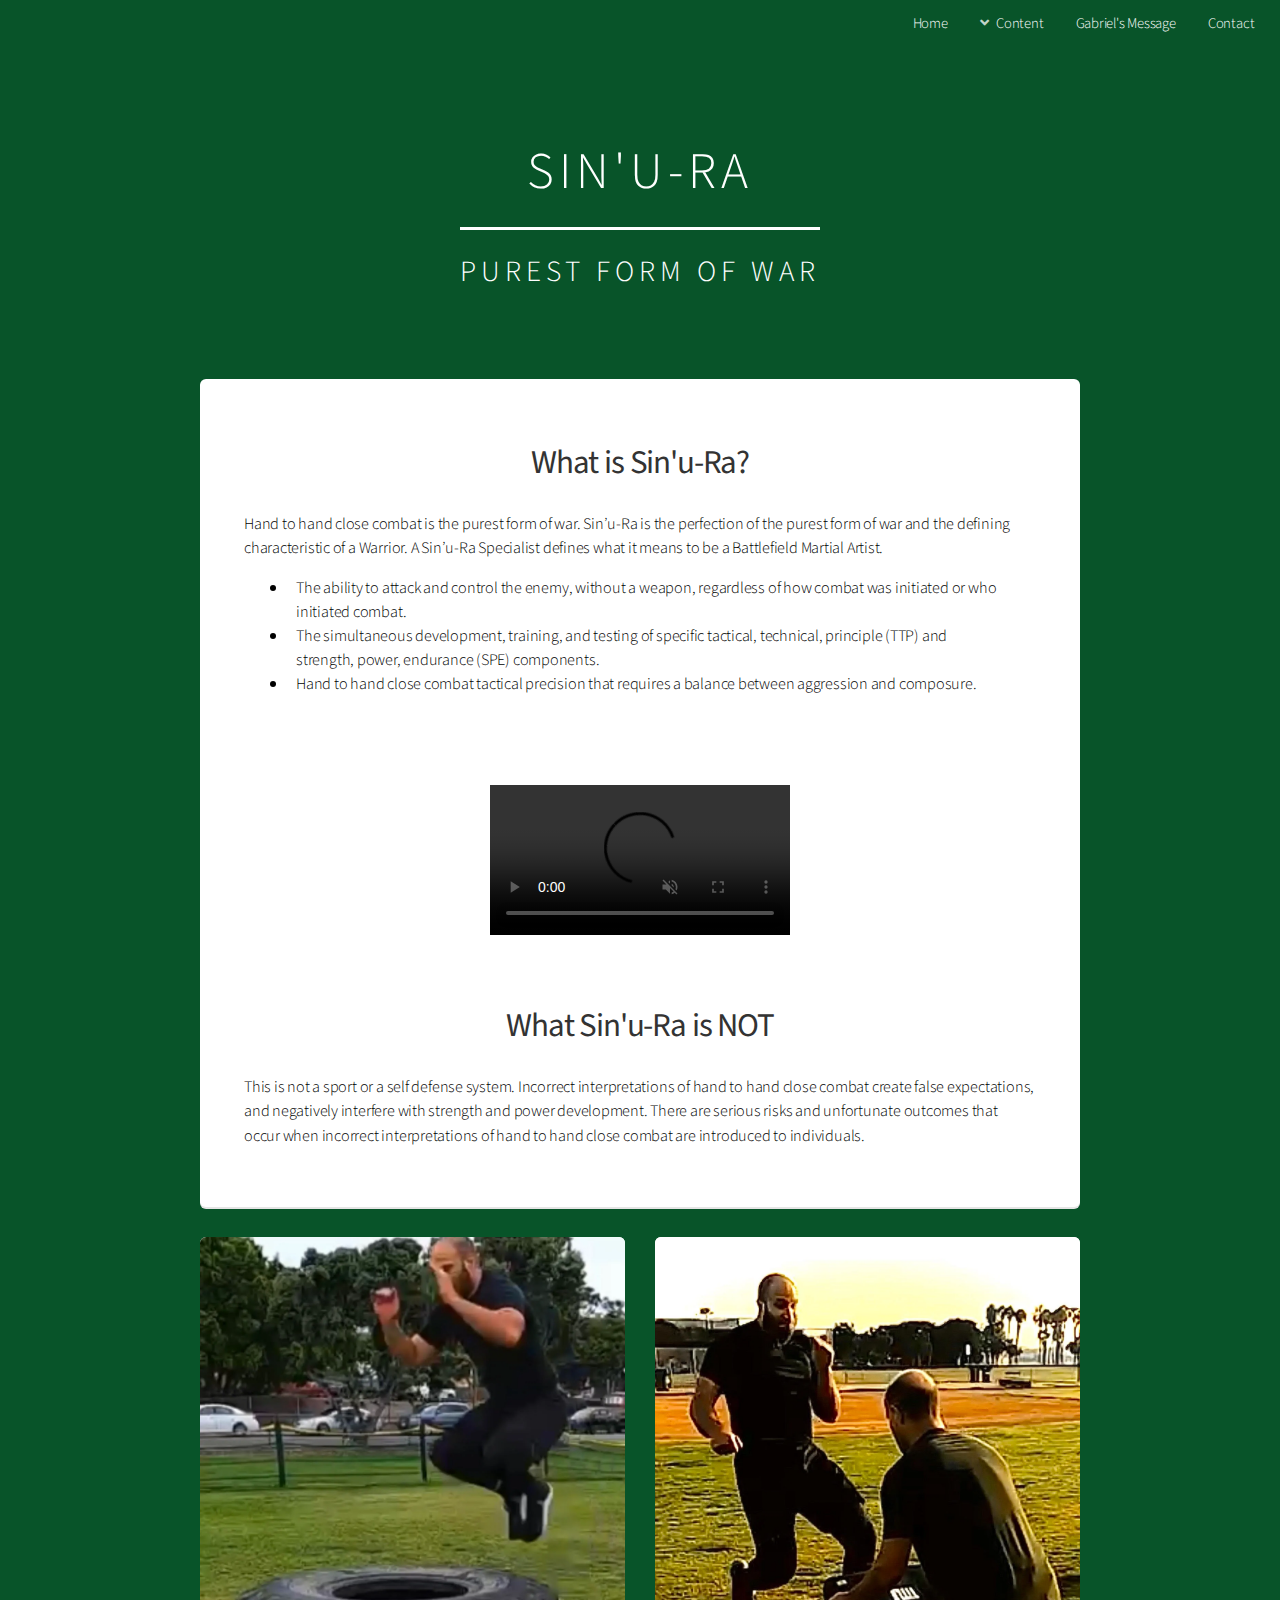
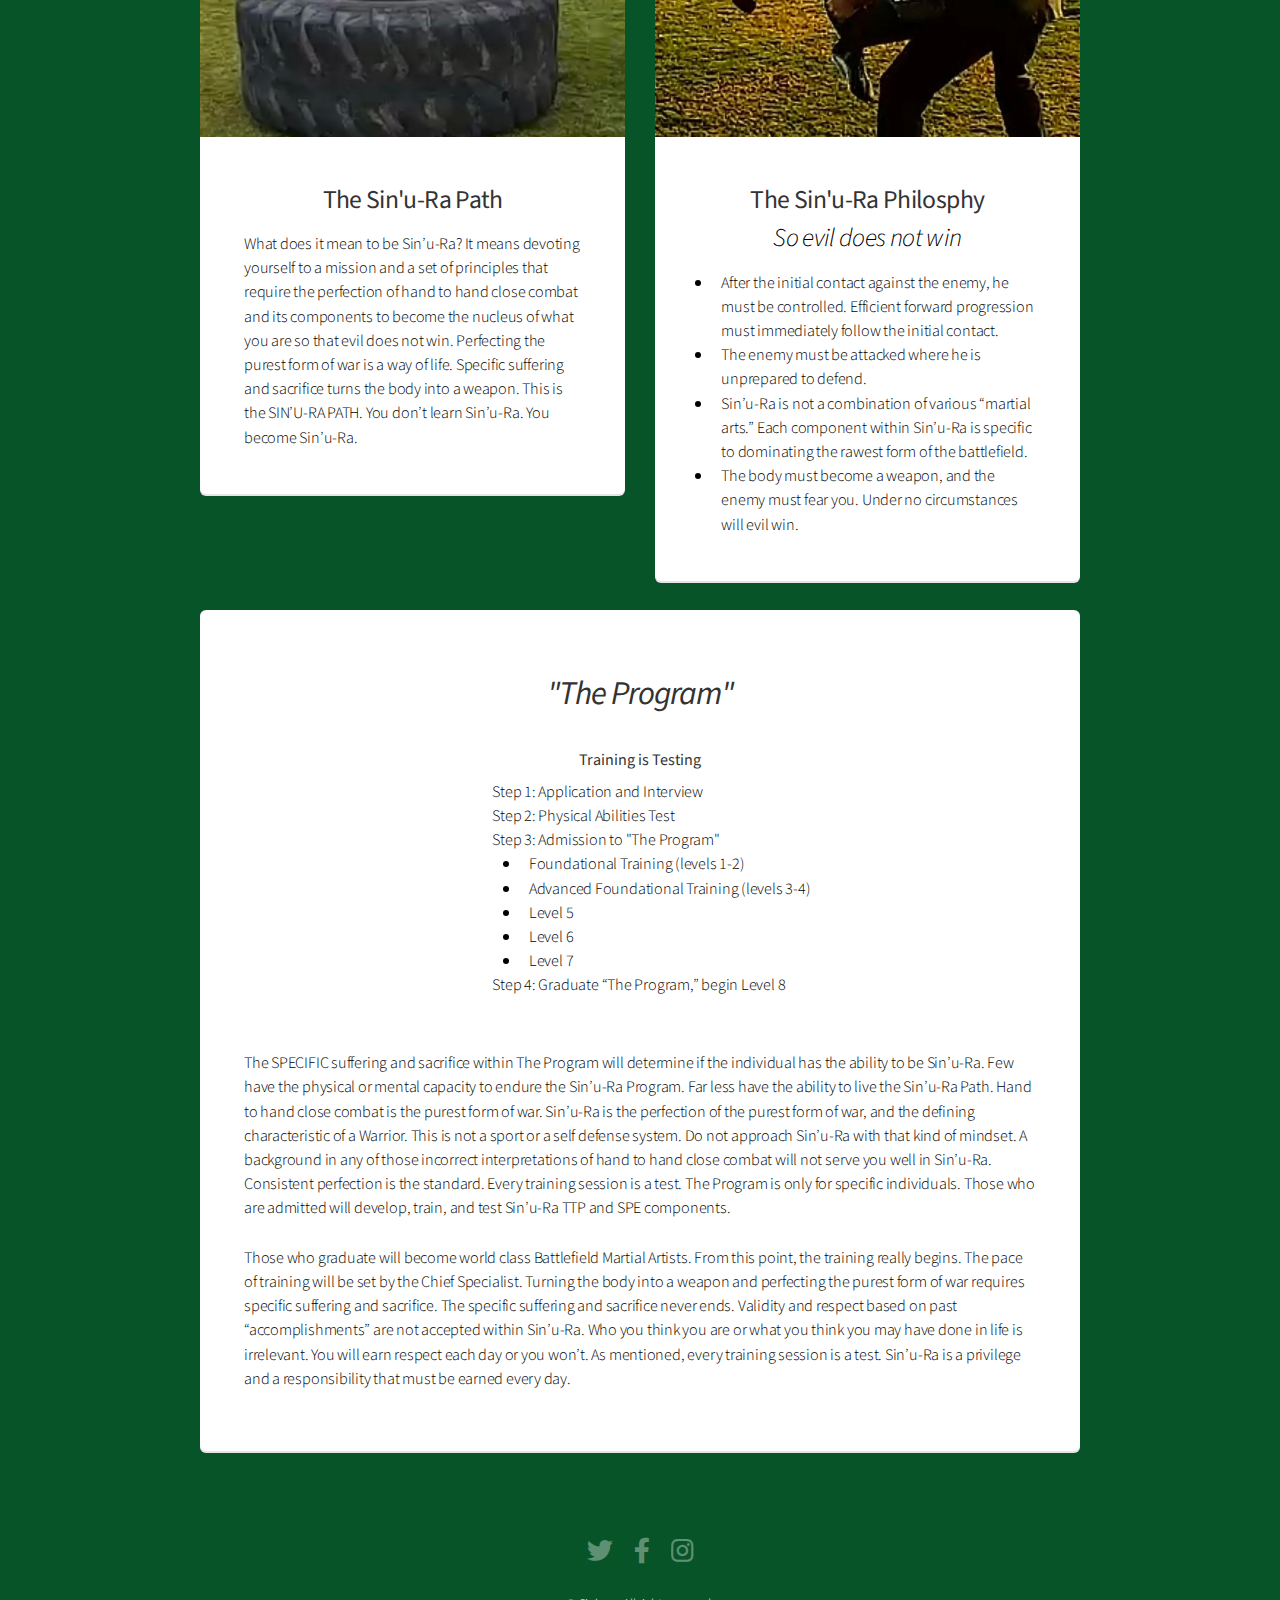
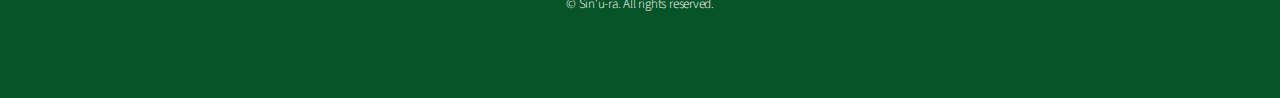
==== index.html @ 18f2ff81 "uploading site" ====
<!DOCTYPE html>
<html lang="en">
  <head>
    <title>Sin'u-ra</title>
    <meta charset="utf-8" />
    <meta http-equiv="X-UA-Compatible" content="IE=edge"/>
		<meta name="description" content="Learn more about Sin'U-Ra, the Rawest Form of the Modern Battlefield." />
    <meta name="keywords" content="Gabriel, Adler, Sin'U-Ra, hand-to-hand, combat, modern, battle, battlefield, training, testing, martial artist, strength, endurance, power, certification" />
    <meta
      name="viewport"
      content="width=device-width, initial-scale=1, user-scalable=no"
    />
    <link rel="stylesheet" href="assets/css/main.css" />
    <link rel="apple-touch-icon" sizes="180x180" href="/apple-touch-icon.png">
    <link rel="icon" type="image/png" sizes="32x32" href="/favicon-32x32.png">
    <link rel="icon" type="image/png" sizes="16x16" href="/favicon-16x16.png">
    <link rel="manifest" href="/site.webmanifest">
  </head>
  <body class="landing is-preload">
    <div id="page-wrapper">
      <!-- Header -->
      <header id="header" class="alt">
        <nav id="nav">
          <ul>
            <li><a href="index.html">Home</a></li>
            <li>
              <a href="#" class="icon solid fa-angle-down">Content</a>
              <ul>
                <li><a href="modern.html">Rawest Form of Modern Battlefield</a></li>
                <li><a href="battlefield.html">Battlefield Martial Artist</a></li>
                <li><a href="message.html#certification">TSAC-F Certification</a></li>
                <li><a href="message.html#testimonials">Testimonials</a></li>
                <li><a href="gallery.html">Gallery</a></li>
              </ul>
            </li>
            <li><a href="message.html">Gabriel's Message</a></li>
            <li><a href="contact.html">Contact</a></li>
          </ul>
        </nav>
      </header>

      <!-- Banner -->
      <section id="banner">
        <h2 class="brand">SIN'U-RA</h2>
        <p class="slogan">PUREST FORM OF WAR</p>
      </section>

      <!-- Main -->
      <section id="main" class="container">
        <section class="box special">
          <header class="major">
            <h2><strong>What is Sin'u-Ra?</strong></h2>
            <p>
              Hand to hand close combat is the purest form of war. Sin’u-Ra is the perfection of the purest form of war and the defining characteristic of a Warrior. A Sin’u-Ra Specialist defines what it means to be a Battlefield Martial Artist.  
            </p>
            <div class="domainsList">
               <ul>
                <li>The ability to attack and control the enemy, without a weapon, regardless of how combat was initiated or who initiated combat.</li>
                <li>The simultaneous development, training, and testing of specific tactical, technical, principle (TTP) and strength, power, endurance (SPE) components. </li>
                <li>Hand to hand close combat tactical precision that requires a balance between aggression and composure.</li>
              </ul>
            </div>
          </header>
          <span class="image featured">
            <video controls autoplay muted>
              <source src="images/IMG-0201.mp4" type="video/mp4" />
            </video>
          </span>
          <header class="major">
            <h2><strong>What Sin'u-Ra is NOT</strong></h2>
            <p>
              This is not a sport or a self defense system. Incorrect
              interpretations of hand to hand close combat create false
              expectations, and negatively interfere with strength and power
              development. There are serious risks and unfortunate outcomes that
              occur when incorrect interpretations of hand to hand close combat
              are introduced to individuals.
            </p>
          </header>
        </section>

        <div class="row">
          <div class="col-6 col-12-narrower">
            <section class="box special">
              <span class="image featured"
                ><img src="images/trainingJumpingTire.webp" alt="Gabriel jumping over a tire."
              /></span>
              <h3><strong>The Sin'u-Ra Path</strong></h3>
              <p>
                What does it mean to be Sin’u-Ra? It means devoting yourself to
                a mission and a set of principles that require the perfection of
                hand to hand close combat and its components to become the
                nucleus of what you are so that evil does not win. Perfecting
                the purest form of war is a way of life. Specific suffering and
                sacrifice turns the body into a weapon. This is the SIN’U-RA
                PATH. You don’t learn Sin’u-Ra. You become Sin’u-Ra.
              </p>
            </section>
          </div>
          <div class="col-6 col-12-narrower">
            <section class="box special">
              <span class="image featured"
                ><img src="images/trainingKick.webp" alt="Gabriel kicking into a bag"
              /></span>
              <h3>
                <strong>The Sin'u-Ra Philosphy </strong><br><em>So evil does not win</em>
              </h3>
              <ul>
                <li>
                  After the initial contact against the enemy, he must be
                  controlled. Efficient forward progression must immediately
                  follow the initial contact.
                </li>
                <li>
                  The enemy must be attacked where he is unprepared to defend.
                </li>
                <li>
                  Sin’u-Ra is not a combination of various “martial arts.” Each
                  component within Sin’u-Ra is specific to dominating the rawest
                  form of the battlefield.
                </li>
                <li>
                  The body must become a weapon, and the enemy must fear you.
                  Under no circumstances will evil win.
                </li>
              </ul>
            </section>
          </div>
        </div>
      </section>

			<section id="info" class="container">
        <section class="box special">
          <header class="major">
						<h2><em><strong>"The Program"</strong></em></h2>
						<div class="program">
              <h4><strong>Training is Testing</strong></h4>
							<ul class="outerList">
							  <li>Step 1: Application and Interview</li>
							  <li>Step 2: Physical Abilities Test</li>
							  <li>Step 3: Admission to "The Program"</li>
							    <ul class="programUL">
								    <li>Foundational Training (levels 1-2)</li>
								    <li>Advanced Foundational Training (levels 3-4)</li>
								    <li>Level 5</li>
								    <li>Level 6</li>
								    <li>Level 7</li>
							  </ul>
							<li>Step 4: Graduate “The Program,” begin Level 8</li>
						</ul>
						</div>

						<p>The SPECIFIC suffering and sacrifice within The Program will determine if the individual has the ability to be Sin’u-Ra.  Few have the physical or mental capacity to endure the Sin’u-Ra Program.  Far less have the ability to live the Sin’u-Ra Path. Hand to hand close combat is the purest form of war.  Sin’u-Ra is the perfection of the purest form of war, and the defining characteristic of a Warrior. This is not a sport or a self defense system.  Do not approach Sin’u-Ra with that kind of mindset.  A background in any of those incorrect interpretations of hand to hand close combat will not serve you well in Sin’u-Ra. Consistent perfection is the standard.  Every training session is a test.  The Program is only for specific individuals.  Those who are admitted will develop, train, and test Sin’u-Ra TTP and SPE components.  </p>
						<p>Those who graduate will become world class Battlefield Martial Artists. From this point, the training really begins. The pace of training will be set by the Chief Specialist.  Turning the body into a weapon and perfecting the purest form of war requires specific suffering and sacrifice.  The specific suffering and sacrifice never ends. Validity and respect based on past “accomplishments” are not accepted within Sin’u-Ra.  Who you think you are or what you think you may have done in life is irrelevant.  You will earn respect each day or you won’t.  As mentioned, every training session is a test.  Sin’u-Ra is a privilege and a responsibility that must be earned every day.</p>
        </section>

      <!-- Footer -->
      <footer id="footer">
        <ul class="icons">
          <li>
            <a href="#" class="icon brands fa-twitter" aria-label="Follow us on Twitter"
              ><span class="label">Twitter</span></a
            >
          </li>
          <li>
            <a href="#" class="icon brands fa-facebook-f" aria-label="Add us on Facebook"
              ><span class="label">Facebook</span></a
            >
          </li>
          <li>
            <a href="#" class="icon brands fa-instagram" aria-label="Follow us on Instagram"
              ><span class="label">Instagram</span></a
            >
          </li>
        </ul>
        <ul class="copyright">
          <li>&copy; Sin'u-ra. All rights reserved.</li>
        </ul>
      </footer>
    </div>

    <!-- Scripts -->
    <script src="assets/js/jquery.min.js"></script>
    <script src="assets/js/jquery.dropotron.min.js"></script>
    <script src="assets/js/jquery.scrollex.min.js"></script>
    <script src="assets/js/browser.min.js"></script>
    <script src="assets/js/breakpoints.min.js"></script>
    <script src="assets/js/util.js"></script>
    <script src="assets/js/main.js"></script>
  </body>
</html>
---- assets/css/main.css ----
@import url('fontawesome-all.min.css');
@import url('https://fonts.googleapis.com/css?family=Source+Sans+Pro:300,400,300italic,400italic');

html,
body,
div,
span,
applet,
object,
iframe,
h1,
h2,
h3,
h4,
h5,
h6,
p,
blockquote,
pre,
a,
abbr,
acronym,
address,
big,
cite,
code,
del,
dfn,
em,
img,
ins,
kbd,
q,
s,
samp,
small,
strike,
strong,
sub,
sup,
tt,
var,
b,
u,
i,
center,
dl,
dt,
dd,
ol,
ul,
li,
fieldset,
form,
label,
legend,
table,
caption,
tbody,
tfoot,
thead,
tr,
th,
td,
article,
aside,
canvas,
details,
embed,
figure,
figcaption,
footer,
header,
hgroup,
menu,
nav,
output,
ruby,
section,
summary,
time,
mark,
audio,
video {
  margin: 0;
  padding: 0;
  border: 0;
  font-size: 100%;
  font: inherit;
  vertical-align: baseline;
}

article,
aside,
details,
figcaption,
figure,
footer,
header,
hgroup,
menu,
nav,
section {
  display: block;
}

body {
  line-height: 1;
}

ol,
ul {
  list-style: none;
}

blockquote,
q {
  quotes: none;
}

blockquote:before,
blockquote:after,
q:before,
q:after {
  content: '';
  content: none;
}

table {
  border-collapse: collapse;
  border-spacing: 0;
}

body {
  -webkit-text-size-adjust: none;
}

mark {
  background-color: transparent;
  color: inherit;
}

input::-moz-focus-inner {
  border: 0;
  padding: 0;
}

input,
select,
textarea {
  -moz-appearance: none;
  -webkit-appearance: none;
  -ms-appearance: none;
  appearance: none;
}

/* Basic */

@-ms-viewport {
  width: device-width;
}

body {
  -ms-overflow-style: scrollbar;
}

@media screen and (max-width: 480px) {
  html,
  body {
    min-width: 320px;
  }
}

html {
  background-color: #085429;
  box-sizing: border-box;
}

*,
*:before,
*:after {
  box-sizing: inherit;
}

body {
  background: #f5f5f5;
}

body,
input,
select,
textarea {
  color: #777;
  font-family: 'Source Sans Pro', sans-serif;
  font-size: 16pt;
  font-weight: 300;
  line-height: 1.65em;
  letter-spacing: -0.015em;
}

a {
  -moz-transition: color 0.2s ease-in-out, border-bottom-color 0.2s ease-in-out;
  -webkit-transition: color 0.2s ease-in-out,
    border-bottom-color 0.2s ease-in-out;
  -ms-transition: color 0.2s ease-in-out, border-bottom-color 0.2s ease-in-out;
  transition: color 0.2s ease-in-out, border-bottom-color 0.2s ease-in-out;
  border-bottom: dotted 1px;
  color: #e89980;
  text-decoration: none;
}

a:hover {
  border-bottom-color: transparent;
}

strong,
b {
  color: #333;
  font-weight: 400;
}

em,
i {
  font-style: italic;
}

p {
  margin: 0 0 2em 0;
}

h1,
h2,
h3,
h4,
h5,
h6 {
  color: black;
  font-weight: 300;
  line-height: 1em;
  margin: 0 0 0.5em 0;
}

h1 a,
h2 a,
h3 a,
h4 a,
h5 a,
h6 a {
  color: inherit;
  text-decoration: none;
}

h2 {
  font-size: 2.25em;
  line-height: 1.5em;
  letter-spacing: -0.035em;
}

h3 {
  font-size: 1.75em;
  line-height: 1.5em;
  letter-spacing: -0.025em;
}

h4 {
  font-size: 1.1em;
  line-height: 1.5em;
  letter-spacing: 0;
}

h5 {
  font-size: 0.9em;
  line-height: 1.5em;
  letter-spacing: 0;
}

h6 {
  font-size: 0.7em;
  line-height: 1.5em;
  letter-spacing: 0;
}

sub {
  font-size: 0.8em;
  position: relative;
  top: 0.5em;
}

sup {
  font-size: 0.8em;
  position: relative;
  top: -0.5em;
}

hr {
  border: 0;
  border-bottom: solid 2px #e5e5e5;
  margin: 2em 0;
}

hr.major {
  margin: 3em 0;
}

blockquote {
  border-left: solid 4px #e5e5e5;
  font-style: italic;
  margin: 0 0 2em 0;
  padding: 0.5em 0 0.5em 2em;
}

pre {
  -webkit-overflow-scrolling: touch;
  background: #f8f8f8;
  border-radius: 6px;
  border: solid 1px #e5e5e5;
  font-family: monospace;
  font-size: 0.9em;
  line-height: 1.75em;
  margin: 0 0 2em 0;
  overflow-x: auto;
  padding: 1em 1.5em;
}

code {
  background: #f8f8f8;
  border-radius: 6px;
  border: solid 1px #e5e5e5;
  font-family: monospace;
  font-size: 0.9em;
  margin: 0 0.25em;
  padding: 0.25em 0.65em;
}

.align-left {
  text-align: left;
}

.align-center {
  text-align: center;
}

.align-right {
  text-align: right;
}

/* Row */

.row {
  display: flex;
  flex-wrap: wrap;
  box-sizing: border-box;
  align-items: stretch;
}

.row > * {
  box-sizing: border-box;
}

.row.gtr-uniform > * > :last-child {
  margin-bottom: 0;
}

.row.aln-left {
  justify-content: flex-start;
}

.row.aln-center {
  justify-content: center;
}

.row.aln-right {
  justify-content: flex-end;
}

.row.aln-top {
  align-items: flex-start;
}

.row.aln-middle {
  align-items: center;
}

.row.aln-bottom {
  align-items: flex-end;
}

.row > .imp {
  order: -1;
}

.row > .col-1 {
  width: 8.33333%;
}

.row > .off-1 {
  margin-left: 8.33333%;
}

.row > .col-2 {
  width: 16.66667%;
}

.row > .off-2 {
  margin-left: 16.66667%;
}

.row > .col-3 {
  width: 25%;
}

.row > .off-3 {
  margin-left: 25%;
}

.row > .col-4 {
  width: 33.33333%;
}

.row > .off-4 {
  margin-left: 33.33333%;
}

.row > .col-5 {
  width: 41.66667%;
}

.row > .off-5 {
  margin-left: 41.66667%;
}

.row > .col-6 {
  width: 50%;
}

.row > .off-6 {
  margin-left: 50%;
}

.row > .col-7 {
  width: 58.33333%;
}

.row > .off-7 {
  margin-left: 58.33333%;
}

.row > .col-8 {
  width: 66.66667%;
}

.row > .off-8 {
  margin-left: 66.66667%;
}

.row > .col-9 {
  width: 75%;
}

.row > .off-9 {
  margin-left: 75%;
}

.row > .col-10 {
  width: 83.33333%;
}

.row > .off-10 {
  margin-left: 83.33333%;
}

.row > .col-11 {
  width: 91.66667%;
}

.row > .off-11 {
  margin-left: 91.66667%;
}

.row > .col-12 {
  width: 100%;
}

.row > .off-12 {
  margin-left: 100%;
}

.row.gtr-0 {
  margin-top: 0;
  margin-left: 0em;
}

.row.gtr-0 > * {
  padding: 0 0 0 0em;
}

.row.gtr-0.gtr-uniform {
  margin-top: 0em;
}

.row.gtr-0.gtr-uniform > * {
  padding-top: 0em;
}

.row.gtr-25 {
  margin-top: 0;
  margin-left: -0.5em;
}

.row.gtr-25 > * {
  padding: 0 0 0 0.5em;
}

.row.gtr-25.gtr-uniform {
  margin-top: -0.5em;
}

.row.gtr-25.gtr-uniform > * {
  padding-top: 0.5em;
}

.row.gtr-50 {
  margin-top: 0;
  margin-left: -1em;
}

.row.gtr-50 > * {
  padding: 0 0 0 1em;
}

.row.gtr-50.gtr-uniform {
  margin-top: -1em;
}

.row.gtr-50.gtr-uniform > * {
  padding-top: 1em;
}

.row {
  margin-top: 0;
  margin-left: -2em;
}

.row > * {
  padding: 0 0 0 2em;
}

.row.gtr-uniform {
  margin-top: -2em;
}

.row.gtr-uniform > * {
  padding-top: 2em;
}

.row.gtr-150 {
  margin-top: 0;
  margin-left: -3em;
}

.row.gtr-150 > * {
  padding: 0 0 0 3em;
}

.row.gtr-150.gtr-uniform {
  margin-top: -3em;
}

.row.gtr-150.gtr-uniform > * {
  padding-top: 3em;
}

.row.gtr-200 {
  margin-top: 0;
  margin-left: -4em;
}

.row.gtr-200 > * {
  padding: 0 0 0 4em;
}

.row.gtr-200.gtr-uniform {
  margin-top: -4em;
}

.row.gtr-200.gtr-uniform > * {
  padding-top: 4em;
}

.videoInsert {
  max-width: 100%;
  min-height: 100%;
  width: auto;
  height: auto;
  padding: 0 3em;
  margin: -3em 0 0 0;
  background-size: cover;
  overflow: hidden;
}

@media screen and (max-width: 1680px) {
  .row {
    display: flex;
    flex-wrap: wrap;
    box-sizing: border-box;
    align-items: stretch;
  }

  .row > * {
    box-sizing: border-box;
  }

  .row.gtr-uniform > * > :last-child {
    margin-bottom: 0;
  }

  .row.aln-left {
    justify-content: flex-start;
  }

  .row.aln-center {
    justify-content: center;
  }

  .row.aln-right {
    justify-content: flex-end;
  }

  .row.aln-top {
    align-items: flex-start;
  }

  .row.aln-middle {
    align-items: center;
  }

  .row.aln-bottom {
    align-items: flex-end;
  }

  .row > .imp-wide {
    order: -1;
  }

  .row > .col-1-wide {
    width: 8.33333%;
  }

  .row > .off-1-wide {
    margin-left: 8.33333%;
  }

  .row > .col-2-wide {
    width: 16.66667%;
  }

  .row > .off-2-wide {
    margin-left: 16.66667%;
  }

  .row > .col-3-wide {
    width: 25%;
  }

  .row > .off-3-wide {
    margin-left: 25%;
  }

  .row > .col-4-wide {
    width: 33.33333%;
  }

  .row > .off-4-wide {
    margin-left: 33.33333%;
  }

  .row > .col-5-wide {
    width: 41.66667%;
  }

  .row > .off-5-wide {
    margin-left: 41.66667%;
  }

  .row > .col-6-wide {
    width: 50%;
  }

  .row > .off-6-wide {
    margin-left: 50%;
  }

  .row > .col-7-wide {
    width: 58.33333%;
  }

  .row > .off-7-wide {
    margin-left: 58.33333%;
  }

  .row > .col-8-wide {
    width: 66.66667%;
  }

  .row > .off-8-wide {
    margin-left: 66.66667%;
  }

  .row > .col-9-wide {
    width: 75%;
  }

  .row > .off-9-wide {
    margin-left: 75%;
  }

  .row > .col-10-wide {
    width: 83.33333%;
  }

  .row > .off-10-wide {
    margin-left: 83.33333%;
  }

  .row > .col-11-wide {
    width: 91.66667%;
  }

  .row > .off-11-wide {
    margin-left: 91.66667%;
  }

  .row > .col-12-wide {
    width: 100%;
  }

  .row > .off-12-wide {
    margin-left: 100%;
  }

  .row.gtr-0 {
    margin-top: 0;
    margin-left: 0em;
  }

  .row.gtr-0 > * {
    padding: 0 0 0 0em;
  }

  .row.gtr-0.gtr-uniform {
    margin-top: 0em;
  }

  .row.gtr-0.gtr-uniform > * {
    padding-top: 0em;
  }

  .row.gtr-25 {
    margin-top: 0;
    margin-left: -0.5em;
  }

  .row.gtr-25 > * {
    padding: 0 0 0 0.5em;
  }

  .row.gtr-25.gtr-uniform {
    margin-top: -0.5em;
  }

  .row.gtr-25.gtr-uniform > * {
    padding-top: 0.5em;
  }

  .row.gtr-50 {
    margin-top: 0;
    margin-left: -1em;
  }

  .row.gtr-50 > * {
    padding: 0 0 0 1em;
  }

  .row.gtr-50.gtr-uniform {
    margin-top: -1em;
  }

  .row.gtr-50.gtr-uniform > * {
    padding-top: 1em;
  }

  .row {
    margin-top: 0;
    margin-left: -2em;
  }

  .row > * {
    padding: 0 0 0 2em;
  }

  .row.gtr-uniform {
    margin-top: -2em;
  }

  .row.gtr-uniform > * {
    padding-top: 2em;
  }

  .row.gtr-150 {
    margin-top: 0;
    margin-left: -3em;
  }

  .row.gtr-150 > * {
    padding: 0 0 0 3em;
  }

  .row.gtr-150.gtr-uniform {
    margin-top: -3em;
  }

  .row.gtr-150.gtr-uniform > * {
    padding-top: 3em;
  }

  .row.gtr-200 {
    margin-top: 0;
    margin-left: -4em;
  }

  .row.gtr-200 > * {
    padding: 0 0 0 4em;
  }

  .row.gtr-200.gtr-uniform {
    margin-top: -4em;
  }

  .row.gtr-200.gtr-uniform > * {
    padding-top: 4em;
  }
}

@media screen and (max-width: 1280px) {
  .row {
    display: flex;
    flex-wrap: wrap;
    box-sizing: border-box;
    align-items: stretch;
  }

  .row > * {
    box-sizing: border-box;
  }

  .row.gtr-uniform > * > :last-child {
    margin-bottom: 0;
  }

  .row.aln-left {
    justify-content: flex-start;
  }

  .row.aln-center {
    justify-content: center;
  }

  .row.aln-right {
    justify-content: flex-end;
  }

  .row.aln-top {
    align-items: flex-start;
  }

  .row.aln-middle {
    align-items: center;
  }

  .row.aln-bottom {
    align-items: flex-end;
  }

  .row > .imp-normal {
    order: -1;
  }

  .row > .col-1-normal {
    width: 8.33333%;
  }

  .row > .off-1-normal {
    margin-left: 8.33333%;
  }

  .row > .col-2-normal {
    width: 16.66667%;
  }

  .row > .off-2-normal {
    margin-left: 16.66667%;
  }

  .row > .col-3-normal {
    width: 25%;
  }

  .row > .off-3-normal {
    margin-left: 25%;
  }

  .row > .col-4-normal {
    width: 33.33333%;
  }

  .row > .off-4-normal {
    margin-left: 33.33333%;
  }

  .row > .col-5-normal {
    width: 41.66667%;
  }

  .row > .off-5-normal {
    margin-left: 41.66667%;
  }

  .row > .col-6-normal {
    width: 50%;
  }

  .row > .off-6-normal {
    margin-left: 50%;
  }

  .row > .col-7-normal {
    width: 58.33333%;
  }

  .row > .off-7-normal {
    margin-left: 58.33333%;
  }

  .row > .col-8-normal {
    width: 66.66667%;
  }

  .row > .off-8-normal {
    margin-left: 66.66667%;
  }

  .row > .col-9-normal {
    width: 75%;
  }

  .row > .off-9-normal {
    margin-left: 75%;
  }

  .row > .col-10-normal {
    width: 83.33333%;
  }

  .row > .off-10-normal {
    margin-left: 83.33333%;
  }

  .row > .col-11-normal {
    width: 91.66667%;
  }

  .row > .off-11-normal {
    margin-left: 91.66667%;
  }

  .row > .col-12-normal {
    width: 100%;
  }

  .row > .off-12-normal {
    margin-left: 100%;
  }

  .row.gtr-0 {
    margin-top: 0;
    margin-left: 0em;
  }

  .row.gtr-0 > * {
    padding: 0 0 0 0em;
  }

  .row.gtr-0.gtr-uniform {
    margin-top: 0em;
  }

  .row.gtr-0.gtr-uniform > * {
    padding-top: 0em;
  }

  .row.gtr-25 {
    margin-top: 0;
    margin-left: -0.5em;
  }

  .row.gtr-25 > * {
    padding: 0 0 0 0.5em;
  }

  .row.gtr-25.gtr-uniform {
    margin-top: -0.5em;
  }

  .row.gtr-25.gtr-uniform > * {
    padding-top: 0.5em;
  }

  .row.gtr-50 {
    margin-top: 0;
    margin-left: -1em;
  }

  .row.gtr-50 > * {
    padding: 0 0 0 1em;
  }

  .row.gtr-50.gtr-uniform {
    margin-top: -1em;
  }

  .row.gtr-50.gtr-uniform > * {
    padding-top: 1em;
  }

  .row {
    margin-top: 0;
    margin-left: -2em;
  }

  .row > * {
    padding: 0 0 0 2em;
  }

  .row.gtr-uniform {
    margin-top: -2em;
  }

  .row.gtr-uniform > * {
    padding-top: 2em;
  }

  .row.gtr-150 {
    margin-top: 0;
    margin-left: -3em;
  }

  .row.gtr-150 > * {
    padding: 0 0 0 3em;
  }

  .row.gtr-150.gtr-uniform {
    margin-top: -3em;
  }

  .row.gtr-150.gtr-uniform > * {
    padding-top: 3em;
  }

  .row.gtr-200 {
    margin-top: 0;
    margin-left: -4em;
  }

  .row.gtr-200 > * {
    padding: 0 0 0 4em;
  }

  .row.gtr-200.gtr-uniform {
    margin-top: -4em;
  }

  .row.gtr-200.gtr-uniform > * {
    padding-top: 4em;
  }
}

@media screen and (max-width: 980px) {
  .row {
    display: flex;
    flex-wrap: wrap;
    box-sizing: border-box;
    align-items: stretch;
  }

  .row > * {
    box-sizing: border-box;
  }

  .row.gtr-uniform > * > :last-child {
    margin-bottom: 0;
  }

  .row.aln-left {
    justify-content: flex-start;
  }

  .row.aln-center {
    justify-content: center;
  }

  .row.aln-right {
    justify-content: flex-end;
  }

  .row.aln-top {
    align-items: flex-start;
  }

  .row.aln-middle {
    align-items: center;
  }

  .row.aln-bottom {
    align-items: flex-end;
  }

  .row > .imp-narrow {
    order: -1;
  }

  .row > .col-1-narrow {
    width: 8.33333%;
  }

  .row > .off-1-narrow {
    margin-left: 8.33333%;
  }

  .row > .col-2-narrow {
    width: 16.66667%;
  }

  .row > .off-2-narrow {
    margin-left: 16.66667%;
  }

  .row > .col-3-narrow {
    width: 25%;
  }

  .row > .off-3-narrow {
    margin-left: 25%;
  }

  .row > .col-4-narrow {
    width: 33.33333%;
  }

  .row > .off-4-narrow {
    margin-left: 33.33333%;
  }

  .row > .col-5-narrow {
    width: 41.66667%;
  }

  .row > .off-5-narrow {
    margin-left: 41.66667%;
  }

  .row > .col-6-narrow {
    width: 50%;
  }

  .row > .off-6-narrow {
    margin-left: 50%;
  }

  .row > .col-7-narrow {
    width: 58.33333%;
  }

  .row > .off-7-narrow {
    margin-left: 58.33333%;
  }

  .row > .col-8-narrow {
    width: 66.66667%;
  }

  .row > .off-8-narrow {
    margin-left: 66.66667%;
  }

  .row > .col-9-narrow {
    width: 75%;
  }

  .row > .off-9-narrow {
    margin-left: 75%;
  }

  .row > .col-10-narrow {
    width: 83.33333%;
  }

  .row > .off-10-narrow {
    margin-left: 83.33333%;
  }

  .row > .col-11-narrow {
    width: 91.66667%;
  }

  .row > .off-11-narrow {
    margin-left: 91.66667%;
  }

  .row > .col-12-narrow {
    width: 100%;
  }

  .row > .off-12-narrow {
    margin-left: 100%;
  }

  .row.gtr-0 {
    margin-top: 0;
    margin-left: 0em;
  }

  .row.gtr-0 > * {
    padding: 0 0 0 0em;
  }

  .row.gtr-0.gtr-uniform {
    margin-top: 0em;
  }

  .row.gtr-0.gtr-uniform > * {
    padding-top: 0em;
  }

  .row.gtr-25 {
    margin-top: 0;
    margin-left: -0.5em;
  }

  .row.gtr-25 > * {
    padding: 0 0 0 0.5em;
  }

  .row.gtr-25.gtr-uniform {
    margin-top: -0.5em;
  }

  .row.gtr-25.gtr-uniform > * {
    padding-top: 0.5em;
  }

  .row.gtr-50 {
    margin-top: 0;
    margin-left: -1em;
  }

  .row.gtr-50 > * {
    padding: 0 0 0 1em;
  }

  .row.gtr-50.gtr-uniform {
    margin-top: -1em;
  }

  .row.gtr-50.gtr-uniform > * {
    padding-top: 1em;
  }

  .row {
    margin-top: 0;
    margin-left: -2em;
  }

  .row > * {
    padding: 0 0 0 2em;
  }

  .row.gtr-uniform {
    margin-top: -2em;
  }

  .row.gtr-uniform > * {
    padding-top: 2em;
  }

  .row.gtr-150 {
    margin-top: 0;
    margin-left: -3em;
  }

  .row.gtr-150 > * {
    padding: 0 0 0 3em;
  }

  .row.gtr-150.gtr-uniform {
    margin-top: -3em;
  }

  .row.gtr-150.gtr-uniform > * {
    padding-top: 3em;
  }

  .row.gtr-200 {
    margin-top: 0;
    margin-left: -4em;
  }

  .row.gtr-200 > * {
    padding: 0 0 0 4em;
  }

  .row.gtr-200.gtr-uniform {
    margin-top: -4em;
  }

  .row.gtr-200.gtr-uniform > * {
    padding-top: 4em;
  }
}

@media screen and (max-width: 840px) {
  .row {
    display: flex;
    flex-wrap: wrap;
    box-sizing: border-box;
    align-items: stretch;
  }

  .row > * {
    box-sizing: border-box;
  }

  .row.gtr-uniform > * > :last-child {
    margin-bottom: 0;
  }

  .row.aln-left {
    justify-content: flex-start;
  }

  .row.aln-center {
    justify-content: center;
  }

  .row.aln-right {
    justify-content: flex-end;
  }

  .row.aln-top {
    align-items: flex-start;
  }

  .row.aln-middle {
    align-items: center;
  }

  .row.aln-bottom {
    align-items: flex-end;
  }

  .row > .imp-narrower {
    order: -1;
  }

  .row > .col-1-narrower {
    width: 8.33333%;
  }

  .row > .off-1-narrower {
    margin-left: 8.33333%;
  }

  .row > .col-2-narrower {
    width: 16.66667%;
  }

  .row > .off-2-narrower {
    margin-left: 16.66667%;
  }

  .row > .col-3-narrower {
    width: 25%;
  }

  .row > .off-3-narrower {
    margin-left: 25%;
  }

  .row > .col-4-narrower {
    width: 33.33333%;
  }

  .row > .off-4-narrower {
    margin-left: 33.33333%;
  }

  .row > .col-5-narrower {
    width: 41.66667%;
  }

  .row > .off-5-narrower {
    margin-left: 41.66667%;
  }

  .row > .col-6-narrower {
    width: 50%;
  }

  .row > .off-6-narrower {
    margin-left: 50%;
  }

  .row > .col-7-narrower {
    width: 58.33333%;
  }

  .row > .off-7-narrower {
    margin-left: 58.33333%;
  }

  .row > .col-8-narrower {
    width: 66.66667%;
  }

  .row > .off-8-narrower {
    margin-left: 66.66667%;
  }

  .row > .col-9-narrower {
    width: 75%;
  }

  .row > .off-9-narrower {
    margin-left: 75%;
  }

  .row > .col-10-narrower {
    width: 83.33333%;
  }

  .row > .off-10-narrower {
    margin-left: 83.33333%;
  }

  .row > .col-11-narrower {
    width: 91.66667%;
  }

  .row > .off-11-narrower {
    margin-left: 91.66667%;
  }

  .row > .col-12-narrower {
    width: 100%;
  }

  .row > .off-12-narrower {
    margin-left: 100%;
  }

  .row.gtr-0 {
    margin-top: 0;
    margin-left: 0em;
  }

  .row.gtr-0 > * {
    padding: 0 0 0 0em;
  }

  .row.gtr-0.gtr-uniform {
    margin-top: 0em;
  }

  .row.gtr-0.gtr-uniform > * {
    padding-top: 0em;
  }

  .row.gtr-25 {
    margin-top: 0;
    margin-left: -0.5em;
  }

  .row.gtr-25 > * {
    padding: 0 0 0 0.5em;
  }

  .row.gtr-25.gtr-uniform {
    margin-top: -0.5em;
  }

  .row.gtr-25.gtr-uniform > * {
    padding-top: 0.5em;
  }

  .row.gtr-50 {
    margin-top: 0;
    margin-left: -1em;
  }

  .row.gtr-50 > * {
    padding: 0 0 0 1em;
  }

  .row.gtr-50.gtr-uniform {
    margin-top: -1em;
  }

  .row.gtr-50.gtr-uniform > * {
    padding-top: 1em;
  }

  .row {
    margin-top: 0;
    margin-left: -2em;
  }

  .row > * {
    padding: 0 0 0 2em;
  }

  .row.gtr-uniform {
    margin-top: -2em;
  }

  .row.gtr-uniform > * {
    padding-top: 2em;
  }

  .row.gtr-150 {
    margin-top: 0;
    margin-left: -3em;
  }

  .row.gtr-150 > * {
    padding: 0 0 0 3em;
  }

  .row.gtr-150.gtr-uniform {
    margin-top: -3em;
  }

  .row.gtr-150.gtr-uniform > * {
    padding-top: 3em;
  }

  .row.gtr-200 {
    margin-top: 0;
    margin-left: -4em;
  }

  .row.gtr-200 > * {
    padding: 0 0 0 4em;
  }

  .row.gtr-200.gtr-uniform {
    margin-top: -4em;
  }

  .row.gtr-200.gtr-uniform > * {
    padding-top: 4em;
  }
}

@media screen and (max-width: 736px) {
  .videoInsert {
    padding: 0 2.5em;
  }

  .row {
    display: flex;
    flex-wrap: wrap;
    box-sizing: border-box;
    align-items: stretch;
  }

  .row > * {
    box-sizing: border-box;
  }

  .row.gtr-uniform > * > :last-child {
    margin-bottom: 0;
  }

  .row.aln-left {
    justify-content: flex-start;
  }

  .row.aln-center {
    justify-content: center;
  }

  .row.aln-right {
    justify-content: flex-end;
  }

  .row.aln-top {
    align-items: flex-start;
  }

  .row.aln-middle {
    align-items: center;
  }

  .row.aln-bottom {
    align-items: flex-end;
  }

  .row > .imp-mobile {
    order: -1;
  }

  .row > .col-1-mobile {
    width: 8.33333%;
  }

  .row > .off-1-mobile {
    margin-left: 8.33333%;
  }

  .row > .col-2-mobile {
    width: 16.66667%;
  }

  .row > .off-2-mobile {
    margin-left: 16.66667%;
  }

  .row > .col-3-mobile {
    width: 25%;
  }

  .row > .off-3-mobile {
    margin-left: 25%;
  }

  .row > .col-4-mobile {
    width: 33.33333%;
  }

  .row > .off-4-mobile {
    margin-left: 33.33333%;
  }

  .row > .col-5-mobile {
    width: 41.66667%;
  }

  .row > .off-5-mobile {
    margin-left: 41.66667%;
  }

  .row > .col-6-mobile {
    width: 50%;
  }

  .row > .off-6-mobile {
    margin-left: 50%;
  }

  .row > .col-7-mobile {
    width: 58.33333%;
  }

  .row > .off-7-mobile {
    margin-left: 58.33333%;
  }

  .row > .col-8-mobile {
    width: 66.66667%;
  }

  .row > .off-8-mobile {
    margin-left: 66.66667%;
  }

  .row > .col-9-mobile {
    width: 75%;
  }

  .row > .off-9-mobile {
    margin-left: 75%;
  }

  .row > .col-10-mobile {
    width: 83.33333%;
  }

  .row > .off-10-mobile {
    margin-left: 83.33333%;
  }

  .row > .col-11-mobile {
    width: 91.66667%;
  }

  .row > .off-11-mobile {
    margin-left: 91.66667%;
  }

  .row > .col-12-mobile {
    width: 100%;
  }

  .row > .off-12-mobile {
    margin-left: 100%;
  }

  .row.gtr-0 {
    margin-top: 0;
    margin-left: 0em;
  }

  .row.gtr-0 > * {
    padding: 0 0 0 0em;
  }

  .row.gtr-0.gtr-uniform {
    margin-top: 0em;
  }

  .row.gtr-0.gtr-uniform > * {
    padding-top: 0em;
  }

  .row.gtr-25 {
    margin-top: 0;
    margin-left: -0.5em;
  }

  .row.gtr-25 > * {
    padding: 0 0 0 0.5em;
  }

  .row.gtr-25.gtr-uniform {
    margin-top: -0.5em;
  }

  .row.gtr-25.gtr-uniform > * {
    padding-top: 0.5em;
  }

  .row.gtr-50 {
    margin-top: 0;
    margin-left: -1em;
  }

  .row.gtr-50 > * {
    padding: 0 0 0 1em;
  }

  .row.gtr-50.gtr-uniform {
    margin-top: -1em;
  }

  .row.gtr-50.gtr-uniform > * {
    padding-top: 1em;
  }

  .row {
    margin-top: 0;
    margin-left: -2em;
  }

  .row > * {
    padding: 0 0 0 2em;
  }

  .row.gtr-uniform {
    margin-top: -2em;
  }

  .row.gtr-uniform > * {
    padding-top: 2em;
  }

  .row.gtr-150 {
    margin-top: 0;
    margin-left: -3em;
  }

  .row.gtr-150 > * {
    padding: 0 0 0 3em;
  }

  .row.gtr-150.gtr-uniform {
    margin-top: -3em;
  }

  .row.gtr-150.gtr-uniform > * {
    padding-top: 3em;
  }

  .row.gtr-200 {
    margin-top: 0;
    margin-left: -4em;
  }

  .row.gtr-200 > * {
    padding: 0 0 0 4em;
  }

  .row.gtr-200.gtr-uniform {
    margin-top: -4em;
  }

  .row.gtr-200.gtr-uniform > * {
    padding-top: 4em;
  }
}

@media screen and (max-width: 480px) {
  .videoInsert {
    padding: 0 1.5em;
  }

  .row {
    display: flex;
    flex-wrap: wrap;
    box-sizing: border-box;
    align-items: stretch;
  }

  .row > * {
    box-sizing: border-box;
  }

  .row.gtr-uniform > * > :last-child {
    margin-bottom: 0;
  }

  .row.aln-left {
    justify-content: flex-start;
  }

  .row.aln-center {
    justify-content: center;
  }

  .row.aln-right {
    justify-content: flex-end;
  }

  .row.aln-top {
    align-items: flex-start;
  }

  .row.aln-middle {
    align-items: center;
  }

  .row.aln-bottom {
    align-items: flex-end;
  }

  .row > .imp-mobilep {
    order: -1;
  }

  .row > .col-1-mobilep {
    width: 8.33333%;
  }

  .row > .off-1-mobilep {
    margin-left: 8.33333%;
  }

  .row > .col-2-mobilep {
    width: 16.66667%;
  }

  .row > .off-2-mobilep {
    margin-left: 16.66667%;
  }

  .row > .col-3-mobilep {
    width: 25%;
  }

  .row > .off-3-mobilep {
    margin-left: 25%;
  }

  .row > .col-4-mobilep {
    width: 33.33333%;
  }

  .row > .off-4-mobilep {
    margin-left: 33.33333%;
  }

  .row > .col-5-mobilep {
    width: 41.66667%;
  }

  .row > .off-5-mobilep {
    margin-left: 41.66667%;
  }

  .row > .col-6-mobilep {
    width: 50%;
  }

  .row > .off-6-mobilep {
    margin-left: 50%;
  }

  .row > .col-7-mobilep {
    width: 58.33333%;
  }

  .row > .off-7-mobilep {
    margin-left: 58.33333%;
  }

  .row > .col-8-mobilep {
    width: 66.66667%;
  }

  .row > .off-8-mobilep {
    margin-left: 66.66667%;
  }

  .row > .col-9-mobilep {
    width: 75%;
  }

  .row > .off-9-mobilep {
    margin-left: 75%;
  }

  .row > .col-10-mobilep {
    width: 83.33333%;
  }

  .row > .off-10-mobilep {
    margin-left: 83.33333%;
  }

  .row > .col-11-mobilep {
    width: 91.66667%;
  }

  .row > .off-11-mobilep {
    margin-left: 91.66667%;
  }

  .row > .col-12-mobilep {
    width: 100%;
  }

  .row > .off-12-mobilep {
    margin-left: 100%;
  }

  .row.gtr-0 {
    margin-top: 0;
    margin-left: 0em;
  }

  .row.gtr-0 > * {
    padding: 0 0 0 0em;
  }

  .row.gtr-0.gtr-uniform {
    margin-top: 0em;
  }

  .row.gtr-0.gtr-uniform > * {
    padding-top: 0em;
  }

  .row.gtr-25 {
    margin-top: 0;
    margin-left: -0.5em;
  }

  .row.gtr-25 > * {
    padding: 0 0 0 0.5em;
  }

  .row.gtr-25.gtr-uniform {
    margin-top: -0.5em;
  }

  .row.gtr-25.gtr-uniform > * {
    padding-top: 0.5em;
  }

  .row.gtr-50 {
    margin-top: 0;
    margin-left: -1em;
  }

  .row.gtr-50 > * {
    padding: 0 0 0 1em;
  }

  .row.gtr-50.gtr-uniform {
    margin-top: -1em;
  }

  .row.gtr-50.gtr-uniform > * {
    padding-top: 1em;
  }

  .row {
    margin-top: 0;
    margin-left: -2em;
  }

  .row > * {
    padding: 0 0 0 2em;
  }

  .row.gtr-uniform {
    margin-top: -2em;
  }

  .row.gtr-uniform > * {
    padding-top: 2em;
  }

  .row.gtr-150 {
    margin-top: 0;
    margin-left: -3em;
  }

  .row.gtr-150 > * {
    padding: 0 0 0 3em;
  }

  .row.gtr-150.gtr-uniform {
    margin-top: -3em;
  }

  .row.gtr-150.gtr-uniform > * {
    padding-top: 3em;
  }

  .row.gtr-200 {
    margin-top: 0;
    margin-left: -4em;
  }

  .row.gtr-200 > * {
    padding: 0 0 0 4em;
  }

  .row.gtr-200.gtr-uniform {
    margin-top: -4em;
  }

  .row.gtr-200.gtr-uniform > * {
    padding-top: 4em;
  }
}

/* Container */

.container {
  margin: 0 auto;
  max-width: calc(100% - 5em);
  width: 60em;
}

.container.xsmall {
  width: 15em;
}

.container.small {
  width: 30em;
}

.container.medium {
  width: 45em;
}

.container.large {
  width: 75em;
}

.container.xlarge {
  width: 90em;
}

.container.max {
  width: 100%;
}

@media screen and (max-width: 840px) {
  .container {
    width: 100% !important;
  }
}

@media screen and (max-width: 736px) {
  .container {
    max-width: 100%;
  }
}

/* Section/Article */

section.special,
article.special {
  text-align: center;
}

header p {
  color: #999;
  position: relative;
  margin: 0 0 1.5em 0;
  font-style: italic;
}

header h2 + p {
  font-size: 1.1em;
  margin-top: -1em;
  line-height: 1.5em;
}

header h3 + p {
  font-size: 1.1em;
  margin-top: -0.85em;
  line-height: 1.5em;
}

header h4 + p,
header h5 + p,
header h6 + p {
  font-size: 1.1em;
  margin-top: -0.5em;
  line-height: 1.5em;
}

header.major {
  padding: 1em 0;
  text-align: center;
}

header.major h2 {
  margin: 0;
}

header.major p {
  display: inline-block;
  /* border-top: solid 2px #e5e5e5; */
  color: black;
  margin: 1.5em 0 0 0;
  /* padding: 1.5em 0 0 0; */
  font-style: normal;
  text-align: left;
}

/* Form */

form {
  margin: 0 0 2em 0;
}

label {
  color: #646464;
  display: block;
  font-size: 0.9em;
  font-weight: 300;
  margin: 0 0 1em 0;
}

input[type='text'],
input[type='password'],
input[type='email'],
select,
textarea {
  -moz-appearance: none;
  -webkit-appearance: none;
  -ms-appearance: none;
  appearance: none;
  background-color: #f8f8f8;
  border-radius: 6px;
  border: solid 1px #e5e5e5;
  color: inherit;
  display: block;
  outline: 0;
  padding: 0 1em;
  text-decoration: none;
  width: 100%;
}

input[type='text']:invalid,
input[type='password']:invalid,
input[type='email']:invalid,
select:invalid,
textarea:invalid {
  box-shadow: none;
}

input[type='text']:focus,
input[type='password']:focus,
input[type='email']:focus,
select:focus,
textarea:focus {
  border-color: #e89980;
  box-shadow: 0 0 0 2px #e89980;
}

select {
  background-image: url("data:image/svg+xml;charset=utf8,%3Csvg xmlns='http://www.w3.org/2000/svg' width='40' height='40' preserveAspectRatio='none' viewBox='0 0 40 40'%3E%3Cpath d='M9.4,12.3l10.4,10.4l10.4-10.4c0.2-0.2,0.5-0.4,0.9-0.4c0.3,0,0.6,0.1,0.9,0.4l3.3,3.3c0.2,0.2,0.4,0.5,0.4,0.9 c0,0.4-0.1,0.6-0.4,0.9L20.7,31.9c-0.2,0.2-0.5,0.4-0.9,0.4c-0.3,0-0.6-0.1-0.9-0.4L4.3,17.3c-0.2-0.2-0.4-0.5-0.4-0.9 c0-0.4,0.1-0.6,0.4-0.9l3.3-3.3c0.2-0.2,0.5-0.4,0.9-0.4S9.1,12.1,9.4,12.3z' fill='%23e5e5e5' /%3E%3C/svg%3E");
  background-size: 1.25em;
  background-repeat: no-repeat;
  background-position: calc(100% - 1em) center;
  height: 3em;
  padding-right: 3em;
  text-overflow: ellipsis;
}

select option {
  color: #777;
  background-color: #f5f5f5;
}

select:focus::-ms-value {
  background-color: transparent;
}

select::-ms-expand {
  display: none;
}

input[type='text'],
input[type='password'],
input[type='email'],
select {
  height: 3em;
}

textarea {
  padding: 0.75em 1em;
}

input[type='checkbox'],
input[type='radio'] {
  -moz-appearance: none;
  -webkit-appearance: none;
  -ms-appearance: none;
  appearance: none;
  display: block;
  float: left;
  margin-right: -2em;
  opacity: 0;
  width: 1em;
  z-index: -1;
}

input[type='checkbox'] + label,
input[type='radio'] + label {
  text-decoration: none;
  color: #777;
  cursor: pointer;
  display: inline-block;
  font-size: 1em;
  font-weight: 300;
  padding-left: 2.55em;
  padding-right: 0.75em;
  position: relative;
}

input[type='checkbox'] + label:before,
input[type='radio'] + label:before {
  -moz-osx-font-smoothing: grayscale;
  -webkit-font-smoothing: antialiased;
  display: inline-block;
  font-style: normal;
  font-variant: normal;
  text-rendering: auto;
  line-height: 1;
  text-transform: none !important;
  font-family: 'Font Awesome 5 Free';
  font-weight: 900;
}

input[type='checkbox'] + label:before,
input[type='radio'] + label:before {
  background: #f8f8f8;
  border-radius: 6px;
  border: solid 1px #e5e5e5;
  content: '';
  display: inline-block;
  font-size: 0.8em;
  height: 2.25em;
  left: 0;
  line-height: 2.25em;
  position: absolute;
  text-align: center;
  top: 0;
  width: 2.25em;
}

input[type='checkbox']:checked + label:before,
input[type='radio']:checked + label:before {
  background: #666;
  border-color: #666;
  color: #ffffff;
  content: '\f00c';
}

input[type='checkbox']:focus + label:before,
input[type='radio']:focus + label:before {
  border-color: #e89980;
  box-shadow: 0 0 0 1px #e89980;
}

input[type='checkbox'] + label:before {
  border-radius: 6px;
}

input[type='radio'] + label:before {
  border-radius: 100%;
}

::-webkit-input-placeholder {
  color: rgba(8, 84, 41, 0.85) !important;
  opacity: 1;
}

:-moz-placeholder {
  color: rgba(8, 84, 41, 0.85) !important;
  opacity: 1;
}

::-moz-placeholder {
  color: rgba(8, 84, 41, 0.85) !important;
  opacity: 1;
}

:-ms-input-placeholder {
  color: rgba(8, 84, 41, 0.85) !important;
  opacity: 1;
}

/* Box */

.box {
  background: #fff;
  border-radius: 6px;
  box-shadow: 0 2px 0 0 #e5e5e5;
  margin: 0 0 2em 0;
  padding: 3em;
}

.box > :last-child {
  margin-bottom: 0;
}

.box.alt {
  background: none !important;
  border-radius: 0 !important;
  box-shadow: none !important;
  margin: 0 0 2em 0;
  padding: 0 !important;
}

.box.features .features-row {
  border-top: solid 2px #e5e5e5;
  position: relative;
}

.box.features .features-row:after {
  clear: both;
  content: '';
  display: block;
}

.box.features .features-row section {
  float: left;
  padding: 3em;
  width: 50%;
}

.box.features .features-row section :last-child {
  margin-bottom: 0;
}

.box.features .features-row section:nth-child(2n) {
  padding-right: 0;
}

.box.features .features-row section:nth-child(2n):before {
  background: #e5e5e5;
  content: '';
  display: block;
  height: 100%;
  margin-left: -3em;
  position: absolute;
  top: 0;
  width: 2px;
}

.box.features .features-row section:nth-child(2n-1) {
  padding-left: 0;
}

.box.features .features-row:first-child {
  border-top: 0;
}

.box.features .features-row:first-child section {
  padding-top: 0;
}

.box.features .features-row:last-child {
  padding-bottom: 0;
}

.box.features .features-row:last-child section {
  padding-bottom: 0;
}

.box.special {
  color: black;
  text-align: center;
}

.box.special p {
  font-size: 1.1em;
  text-align: left;
}

.box.special div {
  display: inline-block;
  margin: 0 auto;
  padding: 2em 0 0 0;
}

.box.special div.domainsList {
  display: block;
  margin: 0 2em;
  padding: 1em 0 0 0;
}

.box.special ul li {
  font-size: 1.1em;
  text-align: left;
}

.programUL {
  margin-bottom: 0 !important;
  padding: 0 0 0 2.5em;
}

.box.special img {
  height: 500px;
  max-width: 100%;
  /* padding: 1em 0 0 0; */
  object-fit: cover;
  object-position: 50% 25%;
}

.box.special img.bottomCenter {
  height: auto;
  max-width: 100%;
  /* padding: 1em 0 0 0; */
  object-fit: cover;
  object-position: 50% 75%;
}

.box .image.featured {
  border-radius: 0;
  display: block;
  margin: 3em 0 3em -3em;
  position: relative;
  width: calc(100% + 6em);
}

.box .image.featured img {
  border-radius: 0;
  display: block;
  width: 100%;
}

.box .image.featured:first-child {
  border-radius: 6px 6px 0 0;
  margin-bottom: 3em;
  margin-top: -3em;
}

.box .image.featured:first-child img {
  border-radius: 6px 6px 0 0;
}

.box .image.featured:last-child {
  border-radius: 0 0 6px 6px;
  margin-bottom: -3em;
  margin-top: 3em;
}

.box .image.featured:last-child img {
  border-radius: 0 0 6px 6px;
}

/* Icon */

.icon {
  text-decoration: none;
  border-bottom: none;
  position: relative;
}

.icon:before {
  -moz-osx-font-smoothing: grayscale;
  -webkit-font-smoothing: antialiased;
  display: inline-block;
  font-style: normal;
  font-variant: normal;
  text-rendering: auto;
  line-height: 1;
  text-transform: none !important;
  font-family: 'Font Awesome 5 Free';
  font-weight: 400;
}

.icon > .label {
  display: none;
}

.icon:before {
  line-height: inherit;
}

.icon.solid:before {
  font-weight: 900;
}

.icon.brands:before {
  font-family: 'Font Awesome 5 Brands';
}

.icon.major {
  background: #666;
  border-radius: 100%;
  color: #ffffff;
  cursor: default;
  display: inline-block;
  height: 5.5em;
  line-height: 5.5em;
  margin: 0 0 2em 0;
  width: 5.5em;
}

.icon.major:before {
  font-size: 2.5em;
}

.icon.major.accent1 {
  background: #666;
  color: #ffffff;
}

.icon.major.accent2 {
  background: #e89980;
  color: #ffffff;
}

.icon.major.accent3 {
  background: #7fcdb8;
  color: #ffffff;
}

.icon.major.accent4 {
  background: #90b0ba;
  color: #ffffff;
}

.icon.major.accent5 {
  background: #e5cb95;
  color: #ffffff;
}

/* Image */

.fullPic {
  height: 100%;
  width: 100%;
}

.image {
  border-radius: 6px;
  border: 0;
  display: inline-block;
  position: relative;
}

.image img {
  border-radius: 6px;
  display: block;
}

.image.left {
  float: left;
  padding: 0 1.5em 1em 0;
  top: 0.25em;
}

.image.right {
  float: right;
  padding: 0 0 1em 1.5em;
  top: 0.25em;
}

.image.fit {
  display: block;
  margin: 0 0 2em 0;
  width: 100%;
}

.image.fit img {
  display: block;
  width: 100%;
}

/* List */

ol {
  list-style: decimal;
  margin: 0 0 2em 0;
  padding-left: 1.25em;
}

ol.orderedList {
  margin: 0 0 0 0;
}

ol li {
  padding-left: 0.25em;
}

ol.orderedList li {
  text-align: left;
}

ul {
  list-style: disc;
  margin: 0 0 2em 0;
  padding-left: 1em;
}

ul li {
  padding-left: 0.5em;
}

ul.alt {
  list-style: none;
  padding-left: 0;
}

ul.alt li {
  border-top: solid 1px #e5e5e5;
  padding: 0.5em 0;
}

ul.alt li:first-child {
  border-top: 0;
  padding-top: 0;
}

ul.icons {
  cursor: default;
  list-style: none;
  padding-left: 0;
}

ul.icons li {
  display: inline-block;
  padding: 0 1.25em 0 0;
}

ul.icons li:last-child {
  padding-right: 0;
}

ul.icons li .icon {
  color: inherit;
}

ul.icons li .icon:before {
  font-size: 1.75em;
}

dl {
  margin: 0 0 2em 0;
}

/* Actions */

ul.actions {
  display: -moz-flex;
  display: -webkit-flex;
  display: -ms-flex;
  display: flex;
  cursor: default;
  list-style: none;
  margin-left: -1em;
  padding-left: 0;
}

ul.actions li {
  padding: 0 0 0 1em;
  vertical-align: middle;
}

ul.actions.special {
  -moz-justify-content: center;
  -webkit-justify-content: center;
  -ms-justify-content: center;
  justify-content: center;
  width: 100%;
  margin-left: 0;
}

ul.actions.special li:first-child {
  padding-left: 0;
}

ul.actions.stacked {
  -moz-flex-direction: column;
  -webkit-flex-direction: column;
  -ms-flex-direction: column;
  flex-direction: column;
  margin-left: 0;
}

ul.actions.stacked li {
  padding: 1.3em 0 0 0;
}

ul.actions.stacked li:first-child {
  padding-top: 0;
}

ul.actions.fit {
  width: calc(100% + 1em);
}

ul.actions.fit li {
  -moz-flex-grow: 1;
  -webkit-flex-grow: 1;
  -ms-flex-grow: 1;
  flex-grow: 1;
  -moz-flex-shrink: 1;
  -webkit-flex-shrink: 1;
  -ms-flex-shrink: 1;
  flex-shrink: 1;
  width: 100%;
}

ul.actions.fit li > * {
  width: 100%;
}

ul.actions.fit.stacked {
  width: 100%;
}

@media screen and (max-width: 480px) {
  ul.actions:not(.fixed) {
    -moz-flex-direction: column;
    -webkit-flex-direction: column;
    -ms-flex-direction: column;
    flex-direction: column;
    margin-left: 0;
    width: 100% !important;
  }

  ul.actions:not(.fixed) li {
    -moz-flex-grow: 1;
    -webkit-flex-grow: 1;
    -ms-flex-grow: 1;
    flex-grow: 1;
    -moz-flex-shrink: 1;
    -webkit-flex-shrink: 1;
    -ms-flex-shrink: 1;
    flex-shrink: 1;
    padding: 1em 0 0 0;
    text-align: center;
    width: 100%;
  }

  ul.actions:not(.fixed) li > * {
    width: 100%;
  }

  ul.actions:not(.fixed) li:first-child {
    padding-top: 0;
  }

  ul.actions:not(.fixed) li input[type='submit'],
  ul.actions:not(.fixed) li input[type='reset'],
  ul.actions:not(.fixed) li input[type='button'],
  ul.actions:not(.fixed) li button,
  ul.actions:not(.fixed) li .button {
    width: 100%;
  }

  ul.actions:not(.fixed) li input[type='submit'].icon:before,
  ul.actions:not(.fixed) li input[type='reset'].icon:before,
  ul.actions:not(.fixed) li input[type='button'].icon:before,
  ul.actions:not(.fixed) li button.icon:before,
  ul.actions:not(.fixed) li .button.icon:before {
    margin-left: -0.5em;
  }
}

/* Table */

.table-wrapper {
  -webkit-overflow-scrolling: touch;
  overflow-x: auto;
}

table {
  margin: 0 0 2em 0;
  width: 100%;
}

table tbody tr {
  border: solid 1px #e5e5e5;
  border-left: 0;
  border-right: 0;
}

table tbody tr:nth-child(2n + 1) {
  background-color: #f8f8f8;
}

table td {
  padding: 0.75em 0.75em;
}

table th {
  color: #646464;
  font-size: 0.9em;
  font-weight: 300;
  padding: 0 0.75em 0.75em 0.75em;
  text-align: left;
}

table thead {
  border-bottom: solid 2px #e5e5e5;
}

table tfoot {
  border-top: solid 2px #e5e5e5;
}

table.alt {
  border-collapse: separate;
}

table.alt tbody tr td {
  border: solid 1px #e5e5e5;
  border-left-width: 0;
  border-top-width: 0;
}

table.alt tbody tr td:first-child {
  border-left-width: 1px;
}

table.alt tbody tr:first-child td {
  border-top-width: 1px;
}

table.alt thead {
  border-bottom: 0;
}

table.alt tfoot {
  border-top: 0;
}

/* Button */

input[type='submit'],
input[type='reset'],
input[type='button'],
.button {
  -moz-appearance: none;
  -webkit-appearance: none;
  -ms-appearance: none;
  appearance: none;
  -moz-transition: background-color 0.2s ease-in-out, color 0.2s ease-in-out;
  -webkit-transition: background-color 0.2s ease-in-out, color 0.2s ease-in-out;
  -ms-transition: background-color 0.2s ease-in-out, color 0.2s ease-in-out;
  transition: background-color 0.2s ease-in-out, color 0.2s ease-in-out;
  background-color: #085429;
  border-radius: 6px;
  border: 0;
  color: #ffffff;
  cursor: pointer;
  display: inline-block;
  font-weight: 400;
  height: 3em;
  line-height: 3em;
  padding: 0 2em;
  text-align: center;
  text-decoration: none;
  white-space: nowrap;
}

input[type='submit']:hover,
input[type='reset']:hover,
input[type='button']:hover,
.button:hover {
  background-color: rgba(8, 84, 41, 0.85);
}

input[type='submit']:active,
input[type='reset']:active,
input[type='button']:active,
.button:active {
  background-color: #595959;
}

input[type='submit'].icon,
input[type='reset'].icon,
input[type='button'].icon,
.button.icon {
  padding-left: 1.35em;
}

input[type='submit'].icon:before,
input[type='reset'].icon:before,
input[type='button'].icon:before,
.button.icon:before {
  margin-right: 0.5em;
}

input[type='submit'].fit,
input[type='reset'].fit,
input[type='button'].fit,
.button.fit {
  width: 100%;
}

input[type='submit'].small,
input[type='reset'].small,
input[type='button'].small,
.button.small {
  font-size: 0.8em;
  height: 2.7em;
  line-height: 2.7em;
}

input[type='submit'].large,
input[type='reset'].large,
input[type='button'].large,
.button.large {
  font-size: 1.25em;
  height: 2.7em;
  line-height: 2.7em;
}

input[type='submit'].alt,
input[type='reset'].alt,
input[type='button'].alt,
.button.alt {
  background-color: transparent;
  box-shadow: inset 0 0 0 2px #e5e5e5;
  color: #777;
}

input[type='submit'].alt:hover,
input[type='reset'].alt:hover,
input[type='button'].alt:hover,
.button.alt:hover {
  background-color: #f8f8f8;
}

input[type='submit'].alt:active,
input[type='reset'].alt:active,
input[type='button'].alt:active,
.button.alt:active {
  background-color: #f0f0f0;
}

input[type='submit'].alt.icon:before,
input[type='reset'].alt.icon:before,
input[type='button'].alt.icon:before,
.button.alt.icon:before {
  color: #999;
}

input[type='submit'].primary,
input[type='reset'].primary,
input[type='button'].primary,
.button.primary {
  background-color: #e89980;
  color: #ffffff !important;
}

input[type='submit'].primary:hover,
input[type='reset'].primary:hover,
input[type='button'].primary:hover,
.button.primary:hover {
  background-color: #ecaa96;
}

input[type='submit'].primary:active,
input[type='reset'].primary:active,
input[type='button'].primary:active,
.button.primary:active {
  background-color: #e4886a;
}

input[type='submit'].disabled,
input[type='submit']:disabled,
input[type='reset'].disabled,
input[type='reset']:disabled,
input[type='button'].disabled,
input[type='button']:disabled,
.button.disabled,
.button:disabled {
  background-color: #777 !important;
  box-shadow: inset 0 -0.15em 0 0 rgba(0, 0, 0, 0.15);
  color: #f5f5f5 !important;
  cursor: default;
  opacity: 0.25;
}

/* Header */

#page-wrapper {
  background-color: rgba(8, 84, 41, 1);
  padding-top: 3em;
}

body.landing #page-wrapper {
  padding-top: 0;
}

@-moz-keyframes reveal-header {
  0% {
    top: -5em;
  }

  100% {
    top: 0;
  }
}

@-webkit-keyframes reveal-header {
  0% {
    top: -5em;
  }

  100% {
    top: 0;
  }
}

@-ms-keyframes reveal-header {
  0% {
    top: -5em;
  }

  100% {
    top: 0;
  }
}

@keyframes reveal-header {
  0% {
    top: -5em;
  }

  100% {
    top: 0;
  }
}

#header {
  background: #444;
  color: #bbb;
  cursor: default;
  height: 3.25em;
  left: 0;
  line-height: 3.25em;
  position: fixed;
  top: 0;
  width: 100%;
  z-index: 10000;
}

#header h1 {
  color: inherit;
  height: inherit;
  left: 1.25em;
  line-height: inherit;
  margin: 0;
  padding: 0;
  position: absolute;
  top: 0;
}

#header h1 a {
  color: #fff;
  font-weight: 400;
  border: 0;
}

#header nav {
  height: inherit;
  line-height: inherit;
  position: absolute;
  right: 0.75em;
  top: 0;
  vertical-align: middle;
}

#header nav > ul {
  list-style: none;
  margin: 0;
  padding-left: 0;
}

#header nav > ul > li {
  display: inline-block;
  padding-left: 0;
}

#header nav > ul > li > ul {
  display: none;
}

#header nav > ul > li a {
  display: inline-block;
  height: 2em;
  line-height: 1.95em;
  padding: 0 1em;
  border-radius: 6px;
}

#header nav > ul > li a:not(.button) {
  color: #fff;
  display: inline-block;
  text-decoration: none;
  border: 0;
}

#header nav > ul > li a:not(.button).icon:before {
  color: #999;
  margin-right: 0.5em;
}

#header nav > ul > li:first-child {
  margin-left: 0;
}

#header nav > ul > li.active a:not(.button) {
  background-color: rgba(153, 153, 153, 0.25);
}

#header nav > ul > li .button {
  margin: 0 0 0 0.5em;
  position: relative;
}

#header input[type='submit'],
#header input[type='reset'],
#header input[type='button'],
#header .button {
  background-color: transparent;
  box-shadow: inset 0 0 0 2px #999;
  color: #fff;
}

#header input[type='submit']:hover,
#header input[type='reset']:hover,
#header input[type='button']:hover,
#header .button:hover {
  background-color: rgba(153, 153, 153, 0.25);
}

#header input[type='submit']:active,
#header input[type='reset']:active,
#header input[type='button']:active,
#header .button:active {
  background-color: rgba(153, 153, 153, 0.5);
}

#header .container {
  position: relative;
}

#header .container h1 {
  left: 0;
}

#header .container nav {
  right: 0;
}

#header.reveal {
  -moz-animation: reveal-header 0.5s;
  -webkit-animation: reveal-header 0.5s;
  -ms-animation: reveal-header 0.5s;
  animation: reveal-header 0.5s;
}

#header.alt {
  -moz-animation: none;
  -webkit-animation: none;
  -ms-animation: none;
  animation: none;
  background: none;
  color: rgba(255, 255, 255, 0.75);
  position: absolute;
}

#header.alt nav > ul > li a:not(.button).icon:before {
  color: rgba(255, 255, 255, 0.75);
}

#header.alt nav > ul > li.active a:not(.button) {
  background-color: rgba(255, 255, 255, 0.2);
}

#header.alt input[type='submit'],
#header.alt input[type='reset'],
#header.alt input[type='button'],
#header.alt .button {
  box-shadow: inset 0 0 0 2px rgba(255, 255, 255, 0.5);
}

#header.alt input[type='submit']:hover,
#header.alt input[type='reset']:hover,
#header.alt input[type='button']:hover,
#header.alt .button:hover {
  background-color: rgba(255, 255, 255, 0.1);
}

#header.alt input[type='submit']:active,
#header.alt input[type='reset']:active,
#header.alt input[type='button']:active,
#header.alt .button:active {
  background-color: rgba(255, 255, 255, 0.2);
}

.dropotron {
  background: #fff;
  border-radius: 6px;
  box-shadow: 0 2px 0 0 rgba(0, 0, 0, 0.065), inset 0 -1px 0 0 #fff,
    inset 0 0 0 1px rgba(229, 229, 229, 0.5);
  list-style: none;
  margin: calc(-0.5em + 1px) 0 0 1px;
  padding: 0.5em 0;
  width: 16em;
}

.dropotron li {
  padding: 0;
}

.dropotron li a,
.dropotron li span {
  -moz-transition: none;
  -webkit-transition: none;
  -ms-transition: none;
  transition: none;
  border: 0;
  border-top: solid 1px #f2f2f2;
  color: black;
  display: block;
  padding: 0.15em 1em;
}

.dropotron li:first-child > a,
.dropotron li:first-child > span {
  border-top: 0;
}

.dropotron li.active > a,
.dropotron li.active > span,
.dropotron li:hover > a,
.dropotron li:hover > span {
  background: rgba(8, 84, 41, 0.85);
  color: #ffffff;
}

.dropotron.level-0 {
  font-size: 0.9em;
  margin: 1em 0 0 0;
}

.dropotron.level-0:before {
  -moz-transform: rotate(45deg);
  -webkit-transform: rotate(45deg);
  -ms-transform: rotate(45deg);
  transform: rotate(45deg);
  background: #fff;
  border: solid 1px rgba(229, 229, 229, 0.5);
  border-bottom: 0;
  border-right: 0;
  box-shadow: -0.25em -0.125em 0.125em 0 rgba(0, 0, 0, 0.015);
  content: '';
  display: block;
  height: 0.75em;
  position: absolute;
  right: 1.25em;
  top: -0.375em;
  width: 0.75em;
  z-index: 0;
}

/* Banner */

#banner {
  /* background-attachment: scroll, fixed; */
  background-color: #085429;
  /* background-image: url('../../images/logo/cover.png');
  background-position: center;
  background-repeat: no-repeat;
  background-size: cover; */
  /* height: 50vh; */
  color: #fff;
  padding: 12em 0 20em 0;
  text-align: center;
}

#banner :last-child {
  margin-bottom: 0;
}

#banner > p {
  border-top: solid 3px #fff;
  color: #fff;
  display: inline-block;
  font-style: normal;
  margin: 1em 0 0 0;
  padding: 1em 0 1.25em 0;
}

#banner h2,
#banner h3,
#banner h4,
#banner h5,
#banner h6 {
  color: #fff;
}

#banner h2 {
  font-size: 5em;
  line-height: 1em;
  letter-spacing: 5px;
  margin: 0 0 0 0;
  padding: 0;
}

#banner p {
  font-size: 2em;
  letter-spacing: 5px;
  margin-bottom: 1.75em;
}

#banner input[type='submit'],
#banner input[type='reset'],
#banner input[type='button'],
#banner .button {
  background-color: transparent;
  box-shadow: inset 0 0 0 2px rgba(255, 255, 255, 0.5);
  color: #fff;
  min-width: 12em;
}

#banner input[type='submit']:hover,
#banner input[type='reset']:hover,
#banner input[type='button']:hover,
#banner .button:hover {
  background-color: rgba(255, 255, 255, 0.1);
}

#banner input[type='submit']:active,
#banner input[type='reset']:active,
#banner input[type='button']:active,
#banner .button:active {
  background-color: rgba(255, 255, 255, 0.2);
}

#banner input[type='submit'].primary,
#banner input[type='reset'].primary,
#banner input[type='button'].primary,
#banner .button.primary {
  background: #fff;
  color: #666 !important;
}

/* Main */

#main {
  padding: 0;
}

#main > header {
  text-align: center;
  margin: 0 0 3em 0;
}

#main > header h2 {
  font-size: 2.75em;
  margin: 0;
}

#main > header p {
  border-top: solid 2px #e5e5e5;
  color: #777;
  display: inline-block;
  font-style: normal;
  margin: 1em 0 0 0;
  padding: 1em 0 1.25em 0;
}

body.landing #main {
  margin-top: -14em;
}

body.landing #message {
  margin-top: -14em;
}

body.landing #contact {
  margin-top: -14em;
}

br.displayed {
  display: block !important;
}

/* Footer */

#footer {
  background: rgba(8, 84, 41, 1);
  color: white;
  padding: 4em 0 6em 0;
  text-align: center;
}

#footer .icons a {
  -moz-transition: opacity 0.2s ease-in-out;
  -webkit-transition: opacity 0.2s ease-in-out;
  -ms-transition: opacity 0.2s ease-in-out;
  transition: opacity 0.2s ease-in-out;
  opacity: 0.35;
}

#footer .icons a:hover {
  opacity: 0.75;
}

#footer .copyright {
  color: white;
  font-size: 0.9em;
  line-height: 1em;
  margin: 2em 0 0 0;
  padding: 0;
  text-align: center;
}

#footer .copyright a {
  color: inherit;
}

#footer .copyright li {
  border-left: solid 1px #dddddd;
  display: inline-block;
  list-style: none;
  margin-left: 1em;
  padding-left: 1em;
}

#footer .copyright li:first-child {
  border-left: 0;
  margin-left: 0;
  padding-left: 0;
}

/* CTA */

#cta {
  background: white;
  color: black;
  border-radius: 6px;
  padding: 3.5em 0 4em 0;
  text-align: center;
}

#cta h2,
#cta h3,
#cta h4,
#cta h5,
#cta h6 {
  color: inherit;
}

#cta form {
  margin: 0 auto;
  max-width: 100%;
  width: 25em;
}

#cta input[type='submit'],
#cta input[type='reset'],
#cta input[type='button'],
#cta .button {
  box-shadow: none;
  background: #085429;
  color: white;
}

#cta input[type='text'],
#cta input[type='password'],
#cta input[type='email'],
#cta select,
#cta textarea {
  color: white;
  background: #085429;
  border: 0;
}

#cta input[type='text']:focus,
#cta input[type='password']:focus,
#cta input[type='email']:focus,
#cta select:focus,
#cta textarea:focus {
  box-shadow: inset 0 0 0 2px #fff;
}

#cta ::-webkit-input-placeholder {
  color: rgba(255, 255, 255, 0.75) !important;
}

#cta :-moz-placeholder {
  color: rgba(255, 255, 255, 0.75) !important;
}

#cta ::-moz-placeholder {
  color: rgba(255, 255, 255, 0.75) !important;
}

#cta :-ms-input-placeholder {
  color: rgba(255, 255, 255, 0.75) !important;
}

#cta .formerize-placeholder {
  color: rgba(255, 255, 255, 0.75) !important;
}
#testimonials h3 {
  line-height: 1em;
}

span.styled {
  color: black;
  font-weight: 400;
  text-decoration: underline;
}

span.styledTwo {
  color: black;
  font-size: 0.7em;
  font-style: italic;
}

.formTitle {
  color: black;
  text-align: center;
  padding: 0 0 1em 0;
}

.galleryImages {
  display: flex;
  flex-flow: row wrap;
  justify-content: space-between;
}

.galleryImages img {
  height: auto;
  width: auto;
  overflow: hidden;
  padding: 0;
  margin: 0;
}

.galleryVideos {
  display: flex;
  flex-flow: row wrap;
  justify-content: space-between;
}

.galleryVideos .videoInsert {
  padding: 0;
  margin: 0;
}

.galleryVideos video {
  height: 500px;
}

.italics {
  font-style: italic;
  font-weight: 500;
}

.outerList {
  list-style-type: none;
}

/* Wide */

@media screen and (max-width: 1680px) {
  /* Basic */

  body,
  input,
  select,
  textarea {
    font-size: 13pt;
  }

  /* Banner */

  #banner {
    padding: 10em 0 18em 0;
  }
}

/* Normal */

@media screen and (max-width: 1280px) {
  /* Basic */

  body,
  input,
  select,
  textarea {
    font-size: 11pt;
  }

  /* Header */

  .dropotron.level-0 {
    font-size: 1em;
  }

  /* Banner */

  #banner {
    background-attachment: scroll;
  }

  #banner h2 {
    font-size: 3.5em;
  }
}

/* Narrow */

@media screen and (max-width: 980px) {
  /* Basic */

  body,
  input,
  select,
  textarea {
    font-size: 11pt;
  }
}

/* Narrower */

#navPanel,
#navButton {
  display: none;
}

@media screen and (max-width: 840px) {
  /* Basic */

  html,
  body {
    overflow-x: hidden;
  }

  body,
  input,
  select,
  textarea {
    font-size: 11pt;
  }

  h2 br,
  h3 br,
  h4 br,
  h5 br,
  h6 br {
    display: none;
  }

  /* Section/Article */

  header br {
    display: none;
  }

  header.major {
    padding: 0 4em;
  }

  /* Box */

  .box {
    padding: 3em 2em;
  }

  .box.features > section {
    padding: 3em 2em;
  }

  .box .image.featured {
    margin-left: -2em;
    width: calc(100% + 4em);
  }

  .box .image.featured:first-child {
    margin-bottom: 3em;
    margin-top: -3em;
  }

  .box .image.featured:last-child {
    margin-bottom: -3em;
    margin-top: 3em;
  }

  /* Header */

  #page-wrapper {
    padding-top: 0;
  }

  #header {
    display: none;
  }

  /* Banner */

  /* Nav */

  #page-wrapper {
    -moz-backface-visibility: hidden;
    -webkit-backface-visibility: hidden;
    -ms-backface-visibility: hidden;
    backface-visibility: hidden;
    -moz-transition: -moz-transform 0.5s ease;
    -webkit-transition: -webkit-transform 0.5s ease;
    -ms-transition: -ms-transform 0.5s ease;
    transition: transform 0.5s ease;
    padding-bottom: 1px;
  }

  #navButton {
    -moz-backface-visibility: hidden;
    -webkit-backface-visibility: hidden;
    -ms-backface-visibility: hidden;
    backface-visibility: hidden;
    -moz-transition: -moz-transform 0.5s ease;
    -webkit-transition: -webkit-transform 0.5s ease;
    -ms-transition: -ms-transform 0.5s ease;
    transition: transform 0.5s ease;
    display: block;
    height: 44px;
    left: 0;
    position: fixed;
    top: 0;
    width: 100%;
    z-index: 10001;
  }

  #navButton .toggle {
    text-decoration: none;
    height: 100%;
    left: 0;
    position: absolute;
    top: 0;
    width: 100%;
    border: 0;
    outline: 0;
  }

  #navButton .toggle:before {
    -moz-osx-font-smoothing: grayscale;
    -webkit-font-smoothing: antialiased;
    display: inline-block;
    font-style: normal;
    font-variant: normal;
    text-rendering: auto;
    line-height: 1;
    text-transform: none !important;
    font-family: 'Font Awesome 5 Free';
    font-weight: 900;
  }

  #navButton .toggle:before {
    background: rgba(192, 192, 192, 0.75);
    border-radius: 6px;
    color: #fff;
    content: '\f0c9';
    display: block;
    font-size: 16px;
    height: 2.25em;
    left: 0.5em;
    line-height: 2.25em;
    position: absolute;
    text-align: center;
    top: 0.5em;
    width: 3.5em;
  }

  #navPanel {
    -moz-backface-visibility: hidden;
    -webkit-backface-visibility: hidden;
    -ms-backface-visibility: hidden;
    backface-visibility: hidden;
    -moz-transform: translateX(-275px);
    -webkit-transform: translateX(-275px);
    -ms-transform: translateX(-275px);
    transform: translateX(-275px);
    -moz-transition: -moz-transform 0.5s ease;
    -webkit-transition: -webkit-transform 0.5s ease;
    -ms-transition: -ms-transform 0.5s ease;
    transition: transform 0.5s ease;
    display: block;
    height: 100%;
    left: 0;
    overflow-y: auto;
    position: fixed;
    top: 0;
    width: 275px;
    z-index: 10002;
    background: #2b2b2b;
    color: #bbb;
  }

  #navPanel .link {
    border-bottom: 0;
    border-top: solid 1px rgba(255, 255, 255, 0.05);
    color: #bbb;
    display: block;
    height: 44px;
    line-height: 44px;
    padding: 0 1em 0 1em;
    text-decoration: none;
  }

  #navPanel .link:first-child {
    border-top: 0;
  }

  #navPanel .link.depth-0 {
    color: #fff;
  }

  #navPanel .link .indent-1 {
    display: inline-block;
    width: 1em;
  }

  #navPanel .link .indent-2 {
    display: inline-block;
    width: 2em;
  }

  #navPanel .link .indent-3 {
    display: inline-block;
    width: 3em;
  }

  #navPanel .link .indent-4 {
    display: inline-block;
    width: 4em;
  }

  #navPanel .link .indent-5 {
    display: inline-block;
    width: 5em;
  }

  body.navPanel-visible #page-wrapper {
    -moz-transform: translateX(275px);
    -webkit-transform: translateX(275px);
    -ms-transform: translateX(275px);
    transform: translateX(275px);
  }

  body.navPanel-visible #navButton {
    -moz-transform: translateX(275px);
    -webkit-transform: translateX(275px);
    -ms-transform: translateX(275px);
    transform: translateX(275px);
  }

  body.navPanel-visible #navPanel {
    -moz-transform: translateX(0);
    -webkit-transform: translateX(0);
    -ms-transform: translateX(0);
    transform: translateX(0);
  }
}

/* Mobile */

@media screen and (max-width: 736px) {
  /* Basic */

  body,
  input,
  select,
  textarea {
    font-size: 11pt;
  }

  h2 {
    font-size: 1.75em;
    line-height: 1.35em;
    letter-spacing: -0.025em;
  }

  h3 {
    font-size: 1.5em;
  }

  h4 {
    font-size: 1em;
  }

  /* Section/Article */

  header.major {
    padding: 1em;
  }

  header.major h2,
  header.major p {
    padding-left: 0.5em;
    padding-right: 0.5em;
  }

  /* Box */

  .box {
    margin: 1em;
    overflow-x: hidden;
    padding: 2em 2em !important;
  }

  .box.features .features-row {
    border-top: 0;
    padding: 0;
  }

  .box.features .features-row section {
    border: 0;
    border-top: solid 1px #e5e5e5 !important;
    float: none;
    margin: 2em 0 0 0 !important;
    padding: 2em 0 0 0 !important;
    width: 100%;
  }

  .box.features .features-row:first-child section:first-child {
    border-top: 0 !important;
    margin-top: 0 !important;
    padding-top: 0 !important;
  }

  .box .image.featured {
    margin-left: -2em;
    width: calc(100% + 4em);
  }

  .box .image.featured:first-child {
    margin-bottom: 2em;
    margin-top: -2em;
  }

  .box .image.featured:last-child {
    margin-bottom: -2em;
    margin-top: 2em;
  }

  /* Banner */

  #banner {
    padding: 4em 0;
  }

  #banner h2 {
    font-size: 2.25em;
  }

  #banner p {
    font-size: 1.25em;
  }

  /* Main */

  #main {
    padding: 4em 0 0 0;
  }

  #main > header {
    margin: 0 2em 1.5em 2em;
  }

  #main > header h2 {
    font-size: 2em;
  }

  #main > header p {
    font-size: 1em;
    padding-bottom: 1em;
  }

  body.landing #main {
    padding: 0;
    margin-top: 0;
  }

  /* Footer */

  #footer {
    padding: 4em 0;
  }

  #footer .copyright li {
    border-left: 0;
    display: block;
    line-height: 2em;
    margin-left: 0;
    padding-left: 0;
  }
}

/* Mobile (Portrait) */

@media screen and (max-width: 480px) {
  /* Basic */

  html,
  body {
    min-width: 320px;
  }

  body,
  input,
  select,
  textarea {
    font-size: 11pt;
  }

  /* Section/Article */

  header.major {
    padding: 0;
  }

  /* List */

  ul.actions {
    margin: 0 0 2em 0;
  }

  ul.actions li {
    display: block;
    padding: 1em 0 0 0;
    text-align: center;
    width: 100%;
  }

  ul.actions li:first-child {
    padding-top: 0;
  }

  ul.actions li > * {
    width: 100%;
    margin: 0 !important;
  }

  ul.actions li > *.icon:before {
    margin-left: -2em;
  }

  ul.actions.small li {
    padding: 0.5em 0 0 0;
  }

  ul.actions.small li:first-child {
    padding-top: 0;
  }

  /* Box */

  .box {
    border-radius: 0;
    box-shadow: none;
    margin: 1em 0 0 0;
    padding: 3em 1em !important;
  }

  .box.features .features-row section {
    margin: 3em 0 0 0 !important;
    padding: 3em 0 0 0 !important;
  }

  .box .image.featured {
    border-radius: 0;
    margin-left: -1em;
    width: calc(100% + 2em);
  }

  .box .image.featured img {
    border-radius: 0 !important;
  }

  .box .image.featured:first-child {
    margin-bottom: 3em;
    margin-top: -3em;
  }

  .box .image.featured:last-child {
    margin-bottom: -3em;
    margin-top: 3em;
  }

  /* Banner */

  #banner {
    padding: 5em 3em 4em 3em;
  }

  /* Main */

  #main > .box:first-child {
    margin-top: 0;
  }

  /* CTA */

  #cta {
    border-radius: 0;
    padding: 2.5em 1em 3em 1em;
  }
}
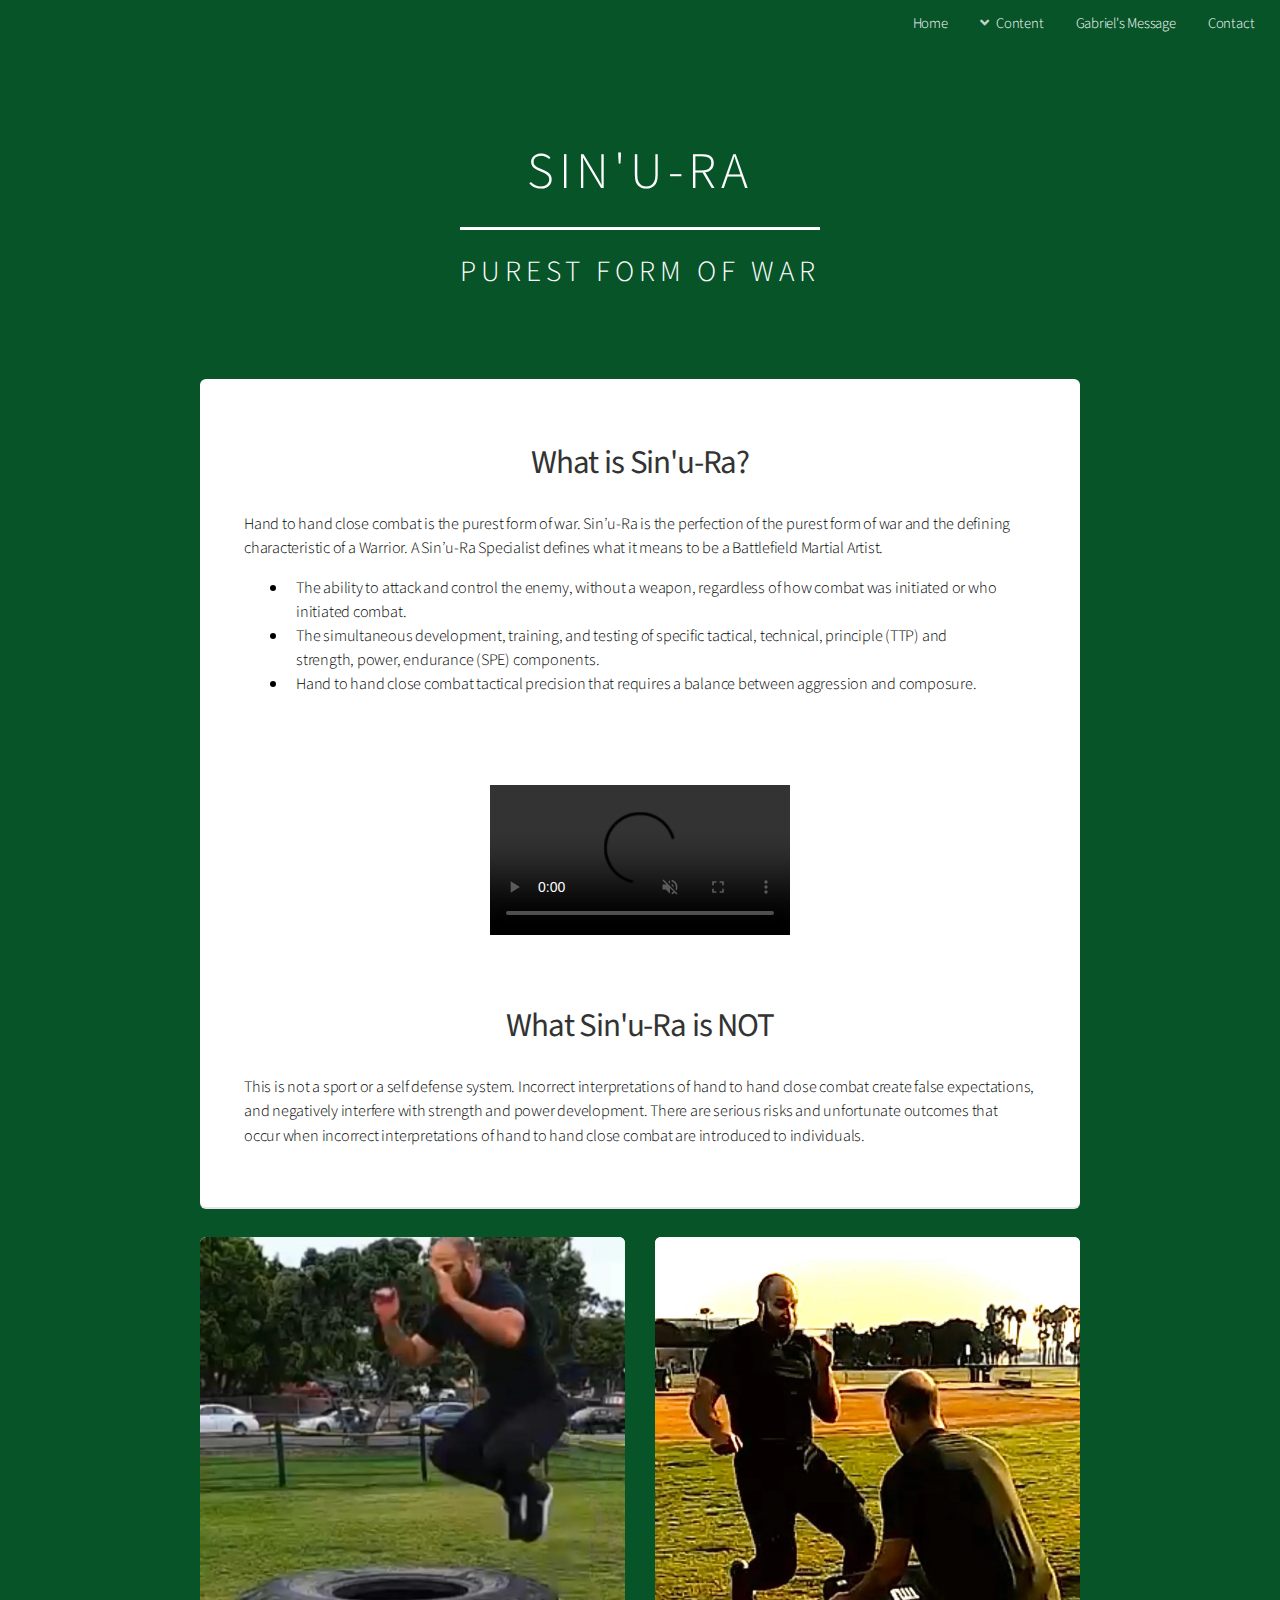
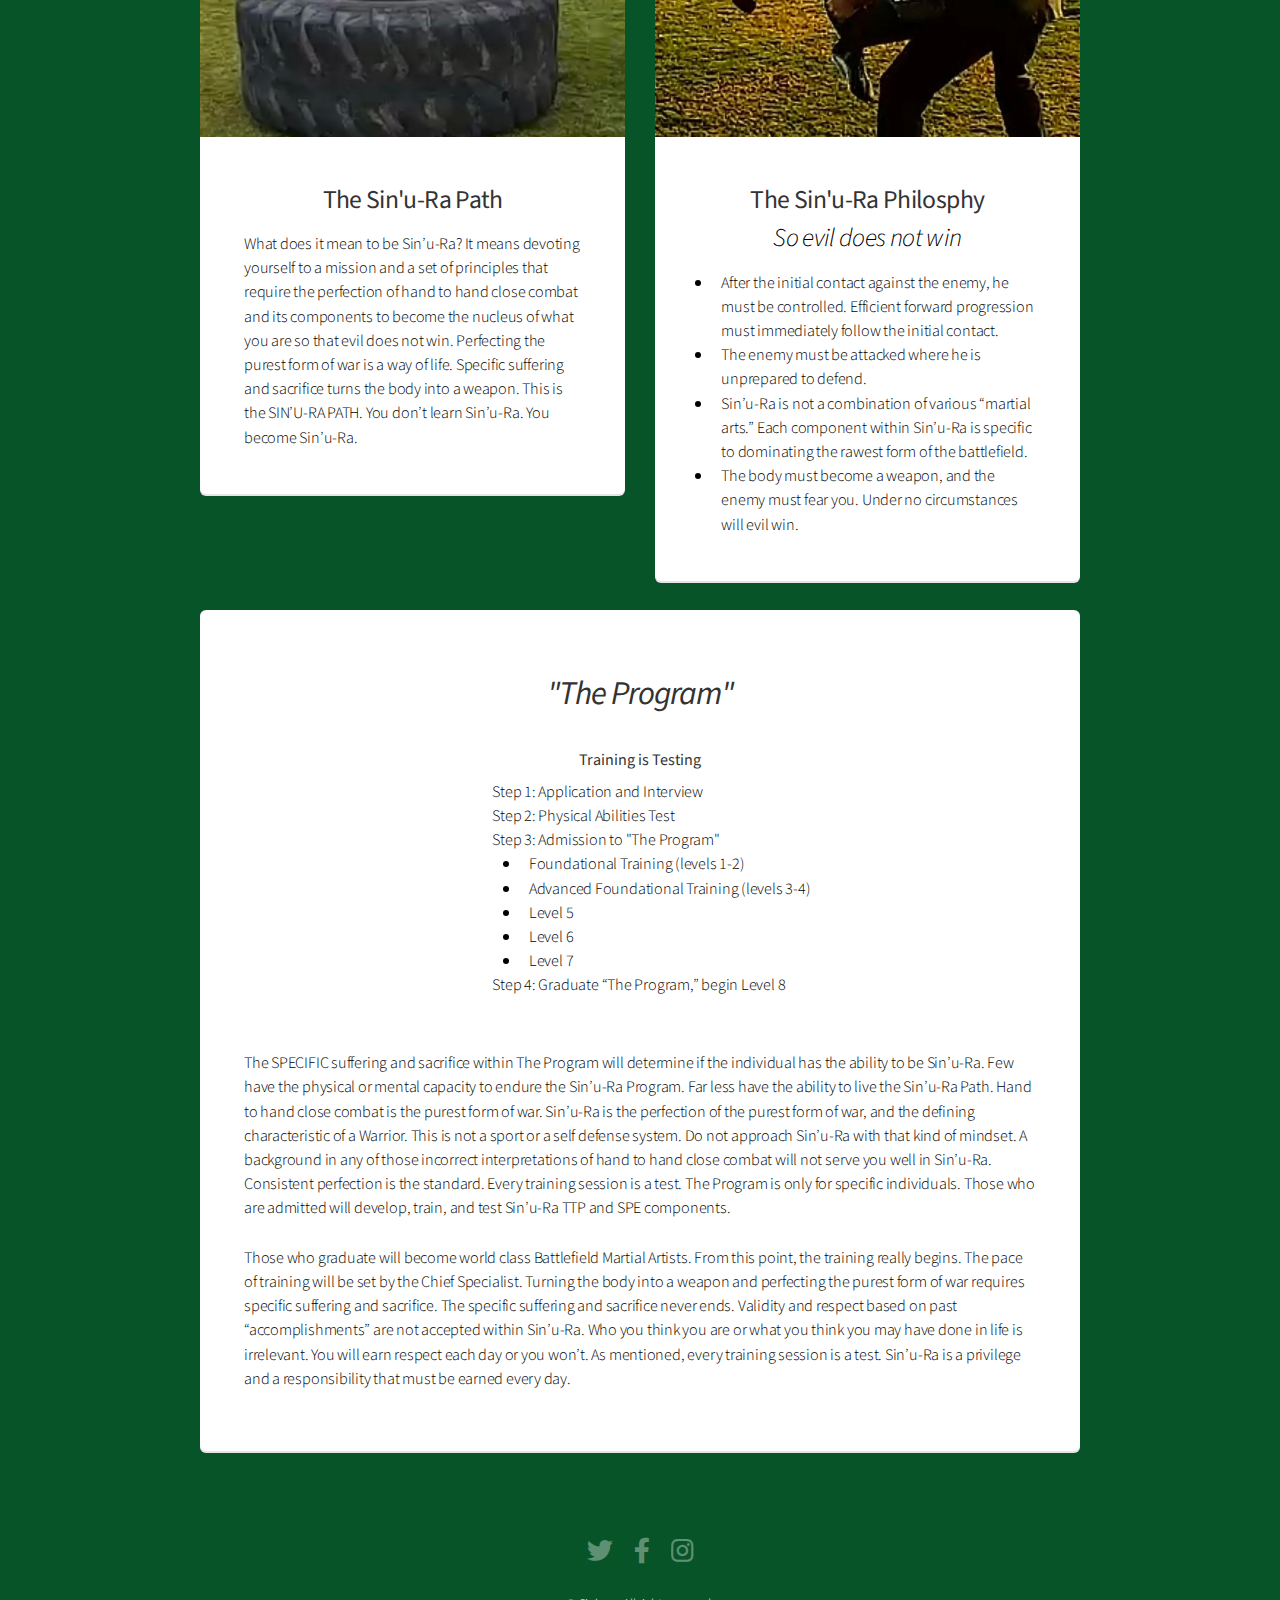
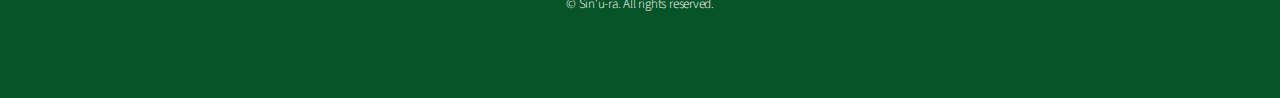
==== commit 07358c0c: "updating links" ====
--- a/index.html
+++ b/index.html
@@ -22,19 +22,19 @@
       <header id="header" class="alt">
         <nav id="nav">
           <ul>
-            <li><a href="index.html">Home</a></li>
+            <li><a href="https://www.sinura.info/index.html">Home</a></li>
             <li>
               <a href="#" class="icon solid fa-angle-down">Content</a>
               <ul>
-                <li><a href="modern.html">Rawest Form of Modern Battlefield</a></li>
-                <li><a href="battlefield.html">Battlefield Martial Artist</a></li>
-                <li><a href="message.html#certification">TSAC-F Certification</a></li>
-                <li><a href="message.html#testimonials">Testimonials</a></li>
-                <li><a href="gallery.html">Gallery</a></li>
+                <li><a href="https://www.sinura.info/modern.html">Rawest Form of Modern Battlefield</a></li>
+                <li><a href="https://www.sinura.info/battlefield.html">Battlefield Martial Artist</a></li>
+                <li><a href="https://www.sinura.info/message.html#certification">TSAC-F Certification</a></li>
+                <li><a href="https://www.sinura.info/message.html#testimonials">Testimonials</a></li>
+                <li><a href="https://www.sinura.info/gallery.html">Gallery</a></li>
               </ul>
             </li>
-            <li><a href="message.html">Gabriel's Message</a></li>
-            <li><a href="contact.html">Contact</a></li>
+            <li><a href="https://www.sinura.info/message.html">Gabriel's Message</a></li>
+            <li><a href="https://www.sinura.info/contact.html">Contact</a></li>
           </ul>
         </nav>
       </header>
